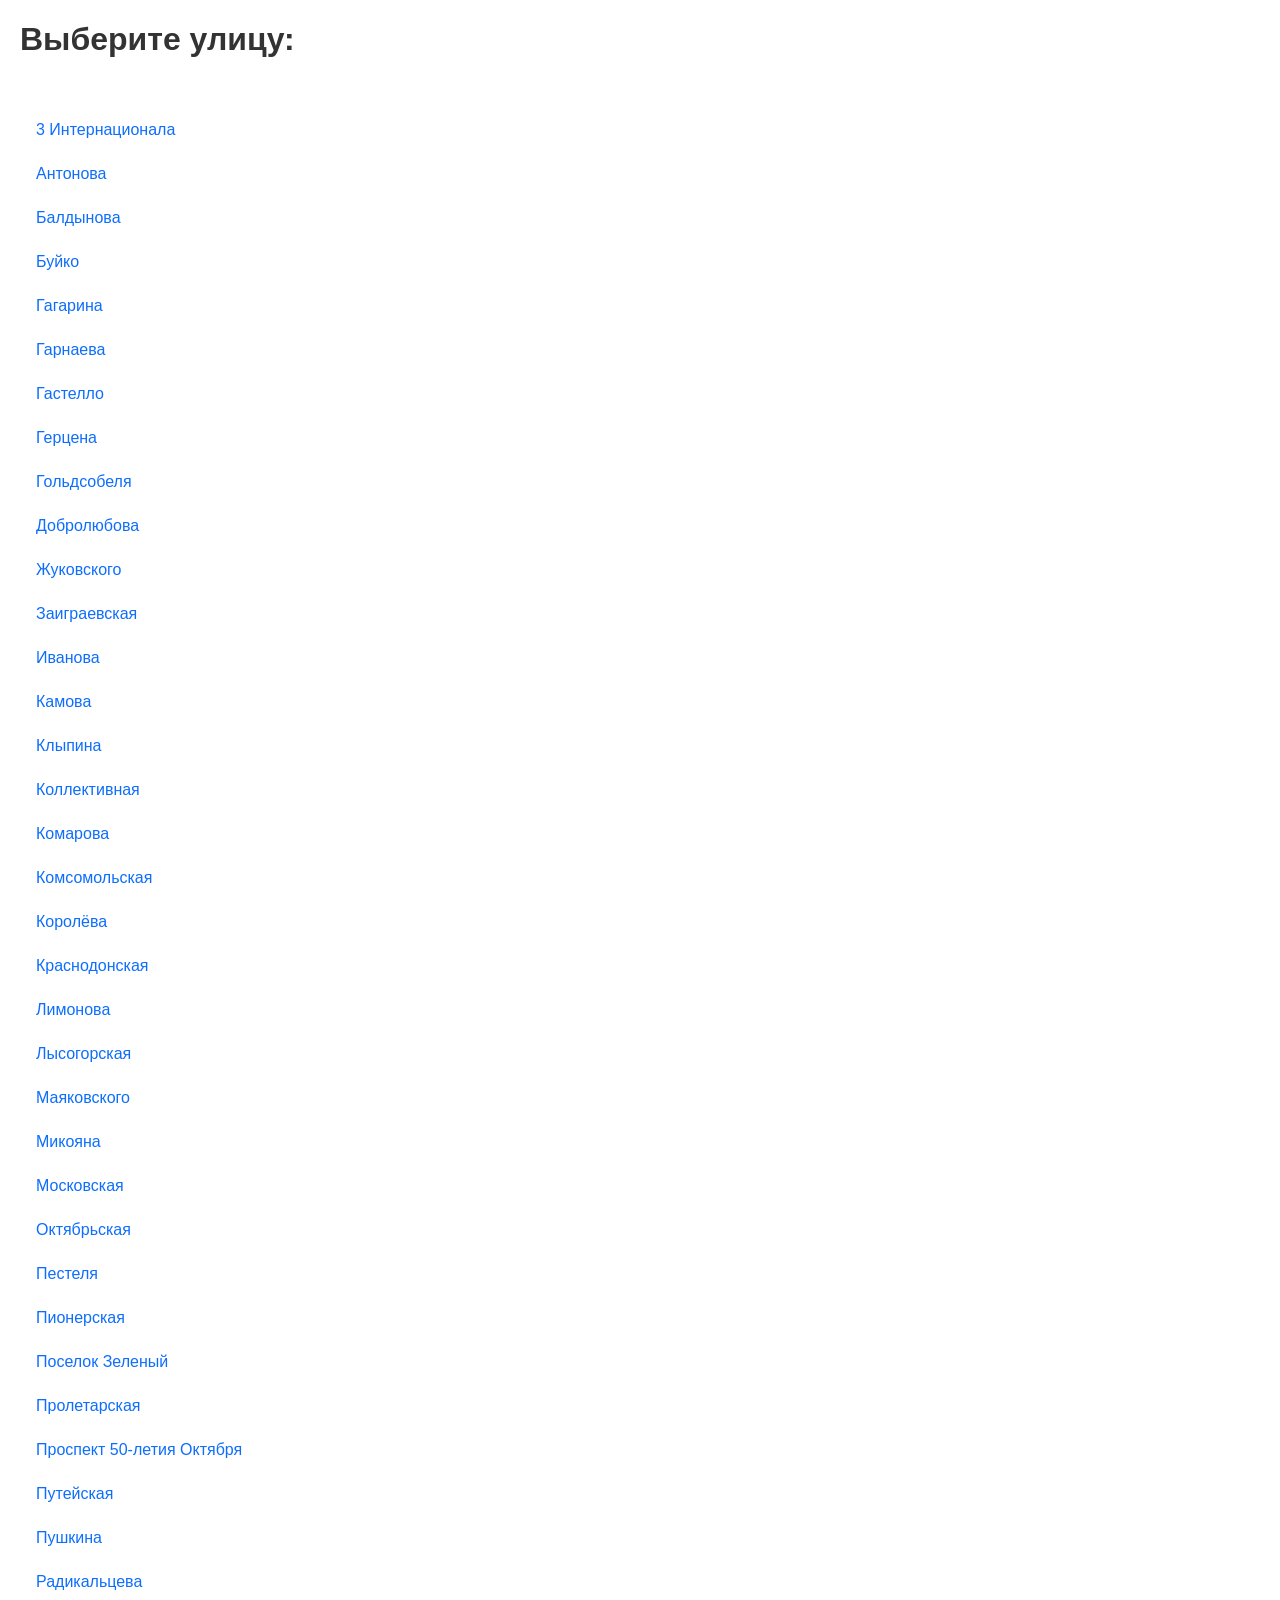
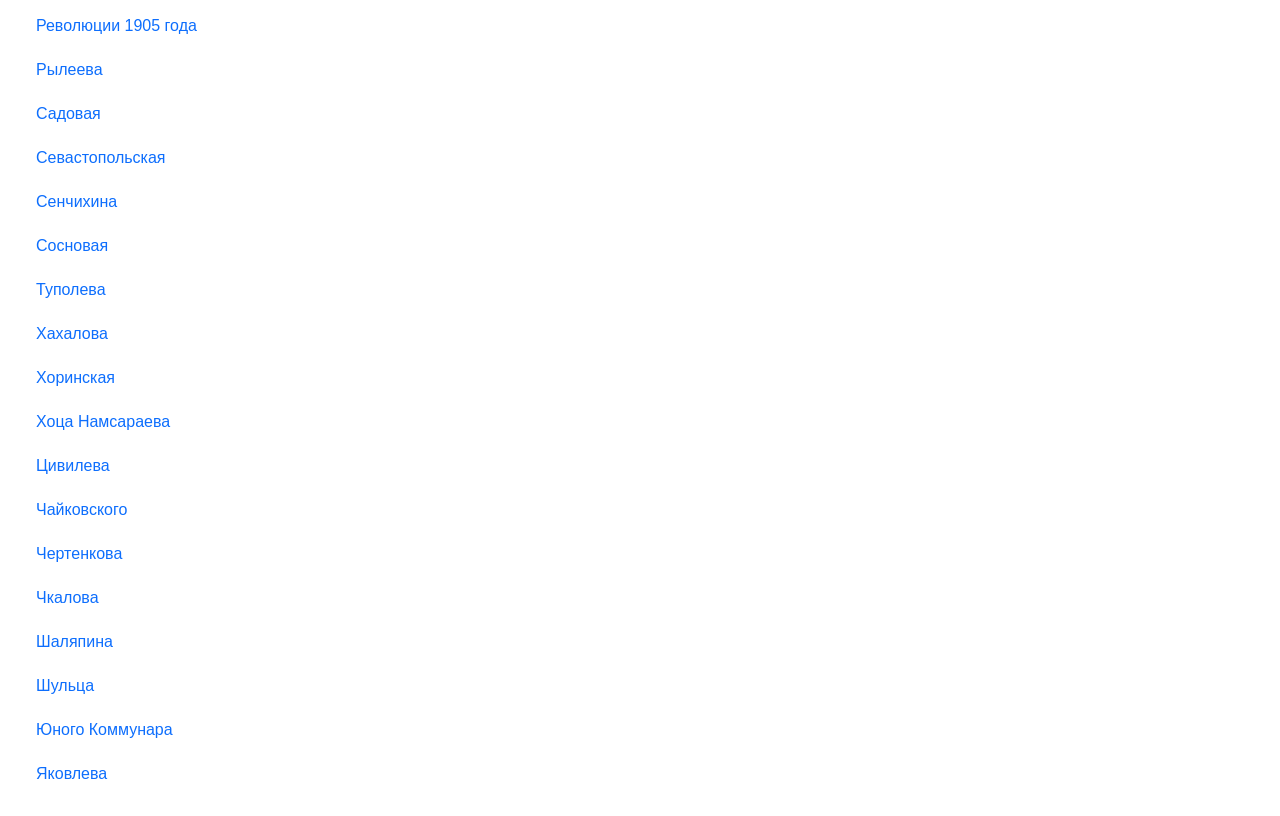
==== index.html @ d24a678d "Update index.html" ====
<!DOCTYPE html>
<html lang="ru">

<head>
    <meta charset="UTF-8">
    <meta name="viewport" content="width=device-width, initial-scale=1.0">
    <title>Улицы</title>
    <link rel="stylesheet" href="style.css">
</head>

<body>
    <div class="container">
        <h1>Выберите улицу:</h1>

        <div id="territory"></div>

        <div class="modal" id="exampleModal">
            <div class="modal-dialog">
                <div class="modal-content">
                    <div class="modal-header">
                        <h1 class="modal-title" id="exampleModalLabel">Выберите квартиру:</h1>
                        <button type="button" class="btn-close" onclick="closeModal()"
                            aria-label="Close">&times;</button>
                    </div>
                    <div class="modal-body">
                        <form>
                            <div class="form-group">
                                <input type="text" class="form-control" id="recipient-name">
                            </div>
                            <div class="form-group">
                                <input type="checkbox" id="even" />
                                <label for="even">Четные дома</label>
                                <input type="checkbox" id="odd" />
                                <label for="odd">Нечетные дома</label>
                            </div>
                            <div class="form-group">
                                <label for="step-selector">Шаг квартир:</label>
                                <select id="step-selector" class="form-control">
                                    <option value="1">1 (каждая квартира)</option>
                                    <option value="5">5</option>
                                    <option value="10">10</option>
                                    <option value="20" selected>20 (по умолчанию)</option>
                                    <option value="25">25</option>
                                    <option value="30">30</option>
                                    <option value="40">40</option>
                                    <option value="50">50</option>
                                </select>
                            </div>
                            <div class="form-group">
                                <hr>
                                <div id="apartment-buttons"></div>
                            </div>
                        </form>
                    </div>
                </div>
            </div>
        </div>
    </div>
    

    <script>
// Territory Management Application with Embedded Data
class TerritoryApp {
    constructor() {
        this.data = {
"Юного Коммунара": [
[
"1",
584
],
[
"2",
78
],
[
"3",
117
],
[
"4",
78
],
[
"6",
80
],
[
"8",
78
],
[
"10",
78
]
],
            "Лысогорская": [
                [
                    "87а",
                    51
                ],
            ],
            "Заиграевская": [
                [
                    "1",
                    36
                ],
                [
                    "2",
                    8
                ],
                [
                    "3",
                    25
                ],
                [
                    "4",
                    8
                ],
                [
                    "5",
                    55
                ],
                [
                    "6",
                    8
                ],
                [
                    "8",
                    8
                ],
                [
                    "9",
                    4
                ],
                [
                    "10",
                    4
                ],
                [
                    "11",
                    4
                ],
                [
                    "12",
                    8
                ],
                [
                    "13",
                    8
                ],
                [
                    "15",
                    4
                ],
                [
                    "17",
                    4
                ],
                [
                    "19",
                    4
                ],
                [
                    "21",
                    8
                ],
                [
                    "22",
                    8
                ],
                [
                    "22/2",
                    8
                ],
                [
                    "23",
                    8
                ],
                [
                    "24",
                    8
                ],
                [
                    "25",
                    8
                ],
                [
                    "26",
                    8
                ],
                [
                    "27",
                    8
                ],
                [
                    "28",
                    8
                ],
                [
                    "29",
                    8
                ],
                [
                    "30",
                    8
                ],
                [
                    "31",
                    8
                ],
                [
                    "32",
                    8
                ],
                [
                    "33",
                    8
                ],
                [
                    "35",
                    48
                ]
            ],
            "Пролетарская": [
                [
                    "1",
                    8
                ],
                [
                    "2",
                    12
                ],
                [
                    "3",
                    8
                ],
                [
                    "4",
                    4
                ],
                [
                    "5",
                    8
                ]
            ],
            "Королёва": [
                [
                    "2",
                    88
                ],
                [
                    "4",
                    60
                ],
                [
                    "6",
                    88
                ],
                [
                    "8",
                    60
                ],
                [
                    "10",
                    65
                ],
                [
                    "12",
                    60
                ],
                [
                    "14",
                    60
                ],
                [
                    "16",
                    80
                ],
                [
                    "18",
                    60
                ],
                [
                    "20",
                    80
                ],
                [
                    "22",
                    70
                ]
            ],
            "Гагарина": [
                [
                    "3",
                    8
                ],
                [
                    "4",
                    8
                ],
                [
                    "5",
                    8
                ],
                [
                    "6",
                    8
                ],
                [
                    "7",
                    8
                ],
                [
                    "8",
                    8
                ],
                [
                    "9",
                    8
                ],
                [
                    "13",
                    100
                ],
                [
                    "14",
                    32
                ],
                [
                    "15",
                    96
                ],
                [
                    "16",
                    22
                ],
                [
                    "16а",
                    12
                ],
                [
                    "16Б",
                    12
                ],
                [
                    "17",
                    32
                ],
                [
                    "18",
                    80
                ],
                [
                    "20",
                    106
                ],
                [
                    "22",
                    52
                ],
                [
                    "26",
                    8
                ],
                [
                    "27к2",
                    173
                ],
                [
                    "27к3",
                    153
                ],
                [
                    "30",
                    31
                ],
                [
                    "31",
                    49
                ],
                [
                    "32",
                    48
                ],
                [
                    "32п",
                    80
                ],
                [
                    "33",
                    54,
                    5
                ],
                [
                    "34",
                    48
                ],
                [
                    "35",
                    30
                ],
                [
                    "36",
                    46
                ],
                [
                    "37",
                    30,
                    5
                ],
                [
                    "38",
                    32
                ],
                [
                    "39",
                    76
                ],
                [
                    "40",
                    32
                ],
                [
                    "41",
                    80
                ],
                [
                    "42",
                    25
                ],
                [
                    "44",
                    16
                ],
                [
                    "46",
                    12
                ],
                [
                    "47",
                    56,
                    3
                ],
                [
                    "48",
                    8
                ],
                [
                    "48а",
                    60
                ],
                [
                    "49",
                    58
                ],
                [
                    "50",
                    8
                ],
                [
                    "51",
                    36
                ],
                [
                    "52",
                    8
                ],
                [
                    "53",
                    60
                ],
                [
                    "54",
                    8
                ],
                [
                    "55",
                    32
                ],
                [
                    "56",
                    12
                ],
                [
                    "57",
                    56
                ],
                [
                    "59",
                    60
                ],
                [
                    "60",
                    32
                ],
                [
                    "61",
                    14
                ],
                [
                    "62",
                    30
                ],
                [
                    "63",
                    16
                ],
                [
                    "64",
                    142
                ],
                [
                    "64а",
                    74
                ],
                [
                    "65",
                    16
                ],
                [
                    "67",
                    26
                ],
                [
                    "67а",
                    12
                ],
                [
                    "69",
                    36
                ],
                [
                    "71",
                    12
                ],
                [
                    "73а",
                    151
                ],
                [
                    "73б",
                    156
                ],
                [
                    "75",
                    40
                ],
                [
                    "75а",
                    60
                ],
                [
                    "77а",
                    160
                ],
                [
                    "77",
                    60
                ],
                [
                    "79",
                    99
                ],
                [
                    "81",
                    159
                ],
                [
                    "83",
                    100
                ],
                [
                    "85",
                    100
                ],
                [
                    "86",
                    8
                ],
                [
                    "87",
                    80
                ],
                [
                    "88",
                    8
                ],
                [
                    "90",
                    8
                ],
                [
                    "92",
                    8
                ]
            ],
            "Добролюбова": [
                [
                    "1",
                    30
                ],
                [
                    "2",
                    60
                ],
                [
                    "3",
                    80
                ],
                [
                    "4",
                    80
                ],
                [
                    "5",
                    64
                ],
                [
                    "6",
                    85
                ],
                [
                    "6а",
                    70
                ],
                [
                    "7",
                    39
                ],
                [
                    "9",
                    39
                ],
                [
                    "10",
                    34
                ],
                [
                    "35",
                    49
                ],
                [
                    "35а",
                    49
                ],
                [
                    "35б",
                    60
                ],
                [
                    "37",
                    75
                ],
                [
                    "37а",
                    53
                ],
                [
                    "37б",
                    66
                ],
                [
                    "37в",
                    20
                ]
            ],
            "Хоца Намсараева": [
                [
                    "2а",
                    103
                ],
                [
                    "2в",
                    42
                ],
                [
                    "2Б",
                    15
                ],
                [
                    "2",
                    80
                ],
                [
                    "4",
                    80
                ],
                [
                    "6",
                    80
                ],
                [
                    "8",
                    80
                ],
                [
                    "30",
                    80
                ]
            ],
            "Чайковского": [
                [
                    "3а",
                    60
                ],
                [
                    "4",
                    60
                ],
                [
                    "6",
                    52
                ],
                [
                    "9",
                    120
                ],
                [
                    "10",
                    48
                ],
                [
                    "11",
                    16
                ],
                [
                    "12",
                    52
                ],
                [
                    "13",
                    60
                ],
                [
                    "14",
                    48
                ],
                [
                    "16",
                    48
                ],
                [
                    "18",
                    60
                ],
                [
                    "20",
                    48
                ],
                [
                    "22",
                    8
                ],
                [
                    "24",
                    8
                ],
                [
                    "26",
                    8
                ],
                [
                    "28",
                    8
                ]
            ],
            "Октябрьская": [
                [
                    "1",
                    70
                ],
                [
                    "1а",
                    80
                ],
                [
                    "1Б",
                    50
                ],
                [
                    "2а",
                    62,
                    5
                ],
                [
                    "4",
                    32
                ],
                [
                    "5",
                    119
                ],
                [
                    "6",
                    48
                ],
                [
                    "7",
                    60
                ],
                [
                    "7а",
                    60
                ],
                [
                    "8",
                    48
                ],
                [
                    "9",
                    44
                ],
                [
                    "10",
                    80
                ],
                [
                    "10а",
                    60
                ],
                [
                    "10в",
                    43
                ],
                [
                    "11",
                    48
                ],
                [
                    "12",
                    48
                ],
                [
                    "13",
                    35
                ],
                [
                    "14",
                    40
                ],
                [
                    "15",
                    79
                ],
                [
                    "16",
                    116
                ],
                [
                    "17",
                    7
                ],
                [
                    "17а",
                    32
                ],
                [
                    "18",
                    60
                ],
                [
                    "18а",
                    60
                ],
                [
                    "19",
                    134
                ],
                [
                    "20",
                    60
                ],
                [
                    "20а",
                    60
                ],
                [
                    "21",
                    104
                ],
                [
                    "22",
                    40
                ],
                [
                    "23",
                    40
                ],
                [
                    "24",
                    40
                ],
                [
                    "25",
                    80
                ],
                [
                    "26",
                    40
                ],
                [
                    "27",
                    80
                ],
                [
                    "28",
                    40
                ],
                [
                    "30",
                    58
                ],
                [
                    "32",
                    54
                ],
                [
                    "33а",
                    8
                ],
                [
                    "33",
                    53
                ],
                [
                    "34",
                    40
                ],
                [
                    "36",
                    60
                ],
                [
                    "37",
                    75
                ],
                [
                    "38",
                    64
                ],
                [
                    "39",
                    78
                ],
                [
                    "40",
                    32
                ],
                [
                    "41",
                    80
                ],
                [
                    "43",
                    80
                ],
                [
                    "44",
                    80
                ],
                [
                    "45",
                    160
                ],
                [
                    "46",
                    80
                ]
            ],
            "Радикальцева": [
                [
                    "2",
                    80
                ],
                [
                    "4",
                    80
                ]
            ],
            "Чкалова": [
                [
                    "1",
                    28
                ],
                [
                    "3",
                    28
                ],
                [
                    "5",
                    60
                ],
                [
                    "6",
                    120
                ],
                [
                    "9",
                    60
                ],
                [
                    "11",
                    60
                ],
                [
                    "12",
                    68
                ],
                [
                    "13",
                    87
                ],
                [
                    "14",
                    80
                ],
                [
                    "15",
                    87
                ],
                [
                    "17",
                    80
                ],
                [
                    "18",
                    80
                ],
                [
                    "19",
                    80
                ],
                [
                    "21",
                    110
                ],
                [
                    "23а",
                    57
                ]
            ],
            "Хахалова": [
                [
                    "2",
                    90
                ],
                [
                    "3",
                    60
                ],
                [
                    "5",
                    60
                ],
                [
                    "6",
                    60
                ],
                [
                    "8",
                    34
                ],
                [
                    "9",
                    8
                ],
                [
                    "10а",
                    12
                ],
                [
                    "11",
                    8
                ],
                [
                    "12",
                    24
                ],
                [
                    "13",
                    8
                ],
                [
                    "14",
                    24
                ],
                [
                    "16Б",
                    8
                ],
                [
                    "21",
                    8
                ],
                [
                    "25",
                    8
                ]
            ],
            "Комсомольская": [
                [
                    "1",
                    80
                ],
                [
                    "1в",
                    84
                ],
                [
                    "2",
                    68
                ],
                [
                    "2а",
                    80
                ],
                [
                    "3а",
                    75
                ],
                [
                    "4",
                    98
                ],
                [
                    "6а",
                    60
                ],
                [
                    "6в",
                    63
                ],
                [
                    "8а",
                    60
                ],
                [
                    "10",
                    49
                ],
                [
                    "12",
                    32
                ],
                [
                    "15",
                    12
                ],
                [
                    "16",
                    124
                ],
                [
                    "17",
                    12
                ],
                [
                    "18",
                    32,
                    3
                ],
                [
                    "19",
                    12
                ],
                [
                    "21",
                    32
                ],
                [
                    "23",
                    32
                ],
                [
                    "24",
                    12
                ],
                [
                    "25",
                    32
                ],
                [
                    "26",
                    12
                ],
                [
                    "27",
                    32
                ],
                [
                    "28а",
                    48
                ],
                [
                    "28",
                    12
                ],
                [
                    "30",
                    12
                ],
                [
                    "32",
                    12
                ],
                [
                    "33",
                    183
                ],
                [
                    "34",
                    12
                ],
                [
                    "35",
                    80
                ],
                [
                    "36",
                    12
                ],
                [
                    "37",
                    33
                ],
                [
                    "38",
                    12
                ],
                [
                    "39",
                    93
                ],
                [
                    "40",
                    20
                ],
                [
                    "42",
                    80
                ],
                [
                    "44",
                    80
                ]
            ],
            "Камова": [
                [
                    "1",
                    78
                ],
                [
                    "3",
                    80
                ],
                [
                    "5",
                    80
                ],
                [
                    "9",
                    110
                ],
                [
                    "11",
                    80
                ],
                [
                    "15",
                    130
                ],
                [
                    "17",
                    80
                ],
                [
                    "19",
                    56
                ]
            ],
            "Туполева": [
                [
                    "1",
                    110
                ],
                [
                    "2",
                    80
                ],
                [
                    "3",
                    110
                ],
                [
                    "4",
                    80
                ],
                [
                    "5",
                    56
                ],
                [
                    "6",
                    60
                ],
                [
                    "7",
                    56
                ],
                [
                    "8",
                    84
                ],
                [
                    "9",
                    56
                ],
                [
                    "10",
                    90
                ],
                [
                    "12",
                    80
                ],
                [
                    "13",
                    65
                ],
                [
                    "14",
                    60
                ],
                [
                    "15",
                    150
                ],
                [
                    "16",
                    170
                ],
                [
                    "16а",
                    80
                ],
                [
                    "17",
                    130,
                    17
                ],
                [
                    "18",
                    60
                ],
                [
                    "18а",
                    60
                ],
                [
                    "19",
                    130
                ],
                [
                    "19а",
                    64
                ],
                [
                    "20",
                    79
                ],
                [
                    "20а",
                    51
                ],
                [
                    "23",
                    53
                ],
                [
                    "23а",
                    111
                ]
            ],
            "Антонова": [
                [
                    "2",
                    85
                ],
                [
                    "4",
                    110
                ],
                [
                    "5",
                    50
                ],
                [
                    "6",
                    80
                ],
                [
                    "12",
                    98
                ],
                [
                    "14",
                    60
                ],
                [
                    "16",
                    60
                ],
                [
                    "18",
                    60
                ],
                [
                    "19",
                    36
                ],
                [
                    "20",
                    36
                ],
                [
                    "22",
                    36
                ],
                [
                    "23",
                    30
                ],
                [
                    "24",
                    100
                ],
                [
                    "26",
                    160
                ]
            ],
            "Яковлева": [
                [
                    "1",
                    90
                ],
                [
                    "3",
                    36
                ],
                [
                    "5",
                    36
                ],
                [
                    "7",
                    110
                ],
                [
                    "10",
                    140
                ],
                [
                    "13",
                    150
                ],
                [
                    "17",
                    110
                ]
            ],
            "Микояна": [
                [
                    "1",
                    80
                ],
                [
                    "3",
                    80
                ],
                [
                    "5",
                    60
                ],
                [
                    "7",
                    119
                ]
            ],
            "Комарова": [
                [
                    "1",
                    8
                ],
                [
                    "2",
                    12
                ],
                [
                    "3",
                    8
                ],
                [
                    "3а",
                    8
                ],
                [
                    "3Б",
                    8
                ],
                [
                    "4",
                    8
                ],
                [
                    "5",
                    8
                ],
                [
                    "6",
                    16
                ],
                [
                    "7",
                    8
                ],
                [
                    "8",
                    80
                ],
                [
                    "8а",
                    20
                ],
                [
                    "9",
                    60
                ],
                [
                    "11",
                    60
                ],
                [
                    "13",
                    60
                ],
                [
                    "15",
                    60
                ],
                [
                    "16",
                    120
                ],
                [
                    "17",
                    78
                ],
                [
                    "19",
                    78
                ],
                [
                    "21",
                    58
                ],
                [
                    "25",
                    62
                ],
                [
                    "25Б",
                    42
                ]
            ],
            "Проспект 50-летия Октября": [
                [
                    "1",
                    109
                ],
                [
                    "2/1",
                    208
                ],
                [
                    "3",
                    40
                ],
                [
                    "4",
                    100
                ],
                [
                    "5",
                    56
                ],
                [
                    "6",
                    80
                ],
                [
                    "8",
                    32
                ],
                [
                    "10",
                    32
                ],
                [
                    "11",
                    48
                ],
                [
                    "14",
                    32
                ],
                [
                    "15",
                    80
                ],
                [
                    "16",
                    32
                ],
                [
                    "17",
                    80
                ],
                [
                    "19",
                    80
                ],
                [
                    "20",
                    84
                ],
                [
                    "21",
                    57
                ],
                [
                    "21Б",
                    21
                ],
                [
                    "22",
                    60
                ],
                [
                    "23",
                    80
                ],
                [
                    "24",
                    40
                ],
                [
                    "25",
                    120
                ],
                [
                    "25а",
                    60
                ],
                [
                    "26",
                    36
                ],
                [
                    "27",
                    68
                ],
                [
                    "30",
                    60
                ],
                [
                    "32",
                    60
                ],
                [
                    "34",
                    60
                ],
                [
                    "36",
                    80
                ],
                [
                    "38",
                    33,
                    5
                ],
                [
                    "40",
                    38
                ],
                [
                    "42",
                    60
                ],
                [
                    "44",
                    60
                ],
                [
                    "46",
                    62,
                    2
                ],
                [
                    "48",
                    60,
                    3
                ],
                [
                    "50а",
                    55
                ],
                [
                    "52",
                    60
                ]
            ],
            "Революции 1905 года": [
                [
                    "3",
                    32
                ],
                [
                    "9",
                    16
                ],
                [
                    "12",
                    80
                ],
                [
                    "14",
                    120
                ],
                [
                    "16",
                    73
                ],
                [
                    "32",
                    113
                ],
                [
                    "32а",
                    118
                ],
                [
                    "38",
                    86
                ],
                [
                    "42",
                    117,
                    2
                ],
                [
                    "68",
                    249
                ],
                [
                    "82",
                    9,
                    3
                ],
                [
                    "84",
                    6
                ],
                [
                    "96",
                    100
                ],
                [
                    "98",
                    111
                ],
                [
                    "102",
                    152
                ],
                [
                    "104а",
                    111
                ],
                [
                    "104",
                    80
                ],
                [
                    "104Б",
                    56
                ]
            ],
            "Гарнаева": [
                [
                    "2",
                    16
                ],
                [
                    "4",
                    16
                ],
                [
                    "6",
                    16
                ],
                [
                    "8",
                    8
                ],
                [
                    "10",
                    8
                ],
                [
                    "12",
                    8
                ],
                [
                    "13",
                    8
                ],
                [
                    "14",
                    8
                ],
                [
                    "15",
                    8
                ],
                [
                    "16",
                    8
                ],
                [
                    "17",
                    8
                ],
                [
                    "18",
                    8
                ],
                [
                    "19",
                    12
                ],
                [
                    "20",
                    36
                ],
                [
                    "21",
                    16
                ],
                [
                    "22",
                    8
                ],
                [
                    "23",
                    12
                ],
                [
                    "24",
                    8
                ],
                [
                    "25",
                    12
                ],
                [
                    "26",
                    12
                ],
                [
                    "27",
                    12
                ],
                [
                    "28",
                    12
                ],
                [
                    "29",
                    8
                ],
                [
                    "30",
                    16
                ],
                [
                    "31",
                    8
                ],
                [
                    "32",
                    12
                ],
                [
                    "33",
                    12
                ],
                [
                    "35",
                    8
                ]
            ],
            "Краснодонская": [
                [
                    "1",
                    12
                ],
                [
                    "2",
                    8
                ],
                [
                    "3",
                    12
                ],
                [
                    "4",
                    8
                ],
                [
                    "5",
                    12
                ],
                [
                    "6",
                    8
                ],
                [
                    "7",
                    12
                ],
                [
                    "8",
                    8
                ],
                [
                    "19",
                    60
                ],
                [
                    "21",
                    60
                ],
                [
                    "23",
                    60
                ]
            ],
            "Севастопольская": [
                [
                    "4",
                    15
                ],
                [
                    "4а",
                    44
                ],
                [
                    "5",
                    12
                ],
                [
                    "6",
                    8
                ],
                [
                    "6а",
                    44
                ],
                [
                    "7",
                    4
                ],
                [
                    "8",
                    8
                ],
                [
                    "8а",
                    40
                ],
                [
                    "9",
                    4
                ],
                [
                    "10",
                    8
                ],
                [
                    "10а",
                    42
                ],
                [
                    "11",
                    4
                ],
                [
                    "12",
                    8
                ],
                [
                    "12а",
                    39
                ],
                [
                    "14",
                    4
                ],
                [
                    "14а",
                    44
                ],
                [
                    "16",
                    12
                ],
                [
                    "16а",
                    12
                ]
            ],
            "Герцена": [
                [
                    "1",
                    8
                ],
                [
                    "3",
                    8
                ],
                [
                    "5",
                    8
                ],
                [
                    "7",
                    80
                ],
                [
                    "9",
                    80
                ],
                [
                    "11",
                    80
                ],
                [
                    "13",
                    80
                ]
            ],
            "Гастелло": [
                [
                    "3",
                    38
                ],
                [
                    "4",
                    66
                ],
                [
                    "5",
                    34
                ],
                [
                    "6",
                    36
                ],
                [
                    "7",
                    37
                ],
                [
                    "8",
                    32
                ],
                [
                    "10",
                    52
                ],
                [
                    "12",
                    60
                ],
                [
                    "15",
                    28
                ]
            ],
            "Хоринская": [
                [
                    "1/1",
                    8
                ],
                [
                    "2",
                    8
                ],
                [
                    "3",
                    8
                ],
                [
                    "4",
                    8
                ],
                [
                    "5",
                    8
                ],
                [
                    "6",
                    8
                ],
                [
                    "8",
                    8
                ]
            ],
            "Поселок Зеленый": [
                [
                    "1",
                    109
                ],
                [
                    "1а",
                    85
                ],
                [
                    "2",
                    40,
                    2
                ],
                [
                    "3",
                    40
                ],
                [
                    "5",
                    72
                ],
                [
                    "7",
                    40
                ],
                [
                    "9",
                    80
                ]
            ],
            "Цивилева": [
                [
                    "4",
                    12
                ],
                [
                    "5",
                    16
                ],
                [
                    "7",
                    16
                ],
                [
                    "12",
                    58
                ],
                [
                    "27",
                    115
                ],
                [
                    "27а",
                    44
                ],
                [
                    "28",
                    8
                ],
                [
                    "29",
                    60
                ],
                [
                    "30",
                    12
                ],
                [
                    "31",
                    58
                ],
                [
                    "32",
                    153
                ],
                [
                    "32а",
                    122
                ],
                [
                    "33",
                    60
                ],
                [
                    "34",
                    99
                ],
                [
                    "35",
                    80
                ],
                [
                    "38",
                    8
                ],
                [
                    "38п",
                    8
                ],
                [
                    "40",
                    8
                ],
                [
                    "40п",
                    8
                ],
                [
                    "42",
                    169
                ],
                [
                    "44",
                    12
                ],
                [
                    "44п",
                    12
                ],
                [
                    "46",
                    12
                ],
                [
                    "46п",
                    12
                ],
                [
                    "48",
                    12
                ],
                [
                    "48п",
                    69
                ],
                [
                    "50",
                    55,
                    2
                ]
            ],
            "Пушкина": [
                [
                    "3",
                    8
                ],
                [
                    "3а",
                    16
                ],
                [
                    "4",
                    75
                ],
                [
                    "5",
                    30
                ],
                [
                    "10",
                    56,
                    2
                ],
                [
                    "12",
                    80
                ],
                [
                    "12п",
                    80
                ],
                [
                    "14",
                    80
                ],
                [
                    "16",
                    80
                ],
                [
                    "18",
                    139
                ],
                [
                    "18",
                    240,
                    201
                ],
                [
                    "18",
                    440,
                    301
                ],
                [
                    "19",
                    80
                ],
                [
                    "23",
                    120
                ],
                [
                    "24",
                    60
                ],
                [
                    "24а",
                    112
                ],
                [
                    "33",
                    80
                ],
                [
                    "33п",
                    80
                ],
                [
                    "35",
                    100
                ],
                [
                    "35",
                    150,
                    144
                ],
                [
                    "35а",
                    68
                ]
            ],
            "Жуковского": [
                [
                    "2",
                    80
                ],
                [
                    "5",
                    80
                ],
                [
                    "6",
                    8
                ],
                [
                    "7",
                    80
                ],
                [
                    "8",
                    18
                ],
                [
                    "10",
                    12
                ],
                [
                    "12",
                    16
                ],
                [
                    "14",
                    8
                ],
                [
                    "16",
                    8
                ],
                [
                    "18",
                    8
                ],
                [
                    "20",
                    8
                ],
                [
                    "21",
                    40
                ],
                [
                    "22",
                    8
                ],
                [
                    "23",
                    80
                ],
                [
                    "24",
                    8
                ],
                [
                    "25",
                    78
                ],
                [
                    "26",
                    16
                ],
                [
                    "30",
                    8
                ],
                [
                    "32",
                    8
                ],
                [
                    "34",
                    8
                ],
                [
                    "36",
                    8
                ],
                [
                    "38",
                    8
                ]
            ],
            "Лимонова": [
                [
                    "1",
                    30
                ],
                [
                    "2",
                    80
                ],
                [
                    "3а",
                    8
                ],
                [
                    "4",
                    80
                ],
                [
                    "6",
                    80
                ],
                [
                    "8",
                    70
                ],
                [
                    "8а",
                    35
                ],
                [
                    "10",
                    105
                ],
                [
                    "12",
                    105
                ],
                [
                    "14",
                    105
                ]
            ],
            "Буйко": [
                [
                    "1",
                    12
                ],
                [
                    "2",
                    8
                ],
                [
                    "3",
                    12
                ],
                [
                    "4",
                    8
                ],
                [
                    "5",
                    12
                ],
                [
                    "5а",
                    8
                ],
                [
                    "6",
                    8
                ],
                [
                    "7",
                    14
                ],
                [
                    "8",
                    8
                ],
                [
                    "9",
                    18
                ],
                [
                    "10",
                    8
                ],
                [
                    "11",
                    18
                ],
                [
                    "12",
                    8
                ],
                [
                    "13",
                    8
                ],
                [
                    "14",
                    15
                ],
                [
                    "15",
                    18
                ],
                [
                    "16",
                    15
                ],
                [
                    "17",
                    61
                ],
                [
                    "18",
                    12
                ],
                [
                    "19",
                    60
                ],
                [
                    "20а",
                    134
                ],
                [
                    "21а",
                    58
                ],
                [
                    "22",
                    24
                ],
                [
                    "23а",
                    60
                ],
                [
                    "24",
                    12
                ],
                [
                    "25а",
                    60
                ],
                [
                    "26",
                    12
                ],
                [
                    "27",
                    60
                ],
                [
                    "28",
                    12
                ],
                [
                    "28а",
                    26
                ],
                [
                    "30",
                    12
                ],
                [
                    "31",
                    30,
                    2
                ],
                [
                    "32",
                    45
                ],
                [
                    "33",
                    12
                ],
                [
                    "34",
                    69
                ],
                [
                    "35",
                    31
                ],
                [
                    "36",
                    32
                ],
                [
                    "37",
                    8
                ],
                [
                    "38",
                    16
                ],
                [
                    "39",
                    27
                ]
            ],
            "Иванова": [
                [
                    "1",
                    8
                ],
                [
                    "2",
                    8
                ],
                [
                    "3",
                    8
                ],
                [
                    "4",
                    8
                ],
                [
                    "5",
                    8
                ],
                [
                    "6",
                    8
                ],
                [
                    "7",
                    8
                ],
                [
                    "8",
                    8
                ],
                [
                    "9",
                    8
                ],
                [
                    "9а",
                    12
                ],
                [
                    "10",
                    8
                ],
                [
                    "11",
                    8
                ],
                [
                    "12",
                    8
                ],
                [
                    "13",
                    8
                ],
                [
                    "14",
                    8
                ],
                [
                    "15",
                    8
                ],
                [
                    "16",
                    8
                ],
                [
                    "17",
                    8
                ],
                [
                    "18",
                    8
                ],
                [
                    "19",
                    160
                ],
                [
                    "20",
                    8
                ]
            ],
            "Маяковского": [
                [
                    "1",
                    80
                ],
                [
                    "1Б",
                    177
                ],
                [
                    "3",
                    11
                ],
                [
                    "3",
                    191,
                    48
                ],
                [
                    "5",
                    164
                ]
            ],
            "Балдынова": [
                [
                    "1",
                    16
                ],
                [
                    "2",
                    8
                ],
                [
                    "3",
                    59
                ],
                [
                    "4",
                    8
                ],
                [
                    "6",
                    8
                ],
                [
                    "7",
                    20
                ],
                [
                    "8",
                    4
                ],
                [
                    "9",
                    8
                ],
                [
                    "10",
                    8
                ],
                [
                    "11",
                    8
                ],
                [
                    "12",
                    8
                ],
                [
                    "13",
                    8
                ],
                [
                    "14",
                    4
                ],
                [
                    "15",
                    8
                ],
                [
                    "17",
                    8
                ],
                [
                    "19",
                    8
                ],
                [
                    "21",
                    8
                ],
                [
                    "23",
                    8
                ]
            ],
            "Клыпина": [
                [
                    "7",
                    16
                ],
                [
                    "9",
                    16
                ],
                [
                    "10",
                    80
                ],
                [
                    "11",
                    16
                ],
                [
                    "13",
                    16
                ],
                [
                    "14",
                    80
                ],
                [
                    "15",
                    29
                ],
                [
                    "16а",
                    80,
                    42
                ],
                [
                    "16Б",
                    65
                ],
                [
                    "17",
                    12
                ],
                [
                    "18",
                    107
                ],
                [
                    "19",
                    27
                ],
                [
                    "21",
                    12
                ],
                [
                    "22",
                    70
                ],
                [
                    "23",
                    38
                ],
                [
                    "24",
                    24
                ],
                [
                    "24п",
                    24
                ]
            ],
            "Путейская": [
                [
                    "1",
                    60
                ],
                [
                    "2",
                    59
                ],
                [
                    "3",
                    63
                ],
                [
                    "4",
                    88
                ],
                [
                    "5",
                    70
                ],
                [
                    "6",
                    65
                ],
                [
                    "14",
                    12
                ],
                [
                    "16",
                    11
                ]
            ],
            "Шульца": [
                [
                    "2",
                    96
                ],
                [
                    "4",
                    100
                ],
                [
                    "6",
                    100
                ]
            ],
            "Чертенкова": [
                [
                    "1",
                    80
                ],
                [
                    "2",
                    80
                ],
                [
                    "6",
                    112
                ],
                [
                    "8",
                    80
                ],
                [
                    "8а",
                    90
                ],
                [
                    "49",
                    111
                ],
                [
                    "51",
                    175
                ],
                [
                    "53",
                    80
                ],
                [
                    "53а",
                    67
                ],
                [
                    "90",
                    8
                ],
                [
                    "92",
                    8
                ],
                [
                    "94",
                    8
                ],
                [
                    "96",
                    8
                ],
                [
                    "98",
                    8
                ],
                [
                    "100",
                    8
                ],
                [
                    "102",
                    8
                ],
                [
                    "102а",
                    5
                ],
                [
                    "102в",
                    8
                ],
                [
                    "119",
                    8
                ],
                [
                    "121",
                    8
                ],
                [
                    "123",
                    8
                ],
                [
                    "125",
                    8
                ],
                [
                    "127",
                    8
                ],
                [
                    "127п",
                    8
                ],
                [
                    "127а",
                    8
                ],
                [
                    "129",
                    8
                ],
                [
                    "129п",
                    8
                ],
                [
                    "131",
                    8
                ],
                [
                    "131п",
                    8
                ],
                [
                    "133",
                    8
                ],
                [
                    "133п",
                    8
                ],
                [
                    "135",
                    8
                ],
                [
                    "135п",
                    8
                ],
                [
                    "137",
                    8
                ],
                [
                    "137а",
                    8
                ],
                [
                    "139",
                    8
                ],
                [
                    "141",
                    8
                ],
                [
                    "143",
                    8
                ],
                [
                    "143а",
                    8
                ],
                [
                    "145",
                    8
                ],
                [
                    "147",
                    8
                ],
                [
                    "149",
                    8
                ],
                [
                    "149а",
                    8
                ]
            ],
            "Рылеева": [
                [
                    "1",
                    60
                ],
                [
                    "3",
                    60
                ],
                [
                    "5",
                    80
                ],
                [
                    "7",
                    80
                ],
                [
                    "37",
                    80
                ]
            ],
            "Гольдсобеля": [
                [
                    "4",
                    80
                ]
            ],
            "Сенчихина": [
                [
                    "1",
                    120
                ],
                [
                    "2",
                    120
                ],
                [
                    "18",
                    80
                ],
                [
                    "20",
                    80
                ],
                [
                    "27",
                    59
                ]
            ],
            "Коллективная": [
                [
                    "1",
                    8
                ],
                [
                    "2",
                    8
                ],
                [
                    "3",
                    8
                ],
                [
                    "4",
                    8
                ],
                [
                    "5",
                    8
                ],
                [
                    "6",
                    8
                ],
                [
                    "7",
                    8
                ],
                [
                    "8",
                    8
                ],
                [
                    "9",
                    8
                ],
                [
                    "10",
                    8
                ],
                [
                    "11",
                    80
                ],
                [
                    "13",
                    60
                ],
                [
                    "14",
                    8
                ],
                [
                    "16",
                    8
                ],
                [
                    "18",
                    8
                ],
                [
                    "20",
                    8
                ],
                [
                    "22",
                    8
                ]
            ],
            "3 Интернационала": [
                [
                    "18",
                    8
                ],
                [
                    "18а",
                    8
                ],
                [
                    "20",
                    8
                ],
                [
                    "20а",
                    8
                ],
                [
                    "22",
                    8
                ],
                [
                    "24",
                    8
                ],
                [
                    "26",
                    8
                ],
                [
                    "26а",
                    8
                ]
            ],
            "Садовая": [
                [
                    "2",
                    8
                ],
                [
                    "3",
                    8
                ],
                [
                    "4",
                    8
                ],
                [
                    "5",
                    8
                ],
                [
                    "6",
                    8
                ],
                [
                    "7",
                    8
                ],
                [
                    "8",
                    8
                ],
                [
                    "9",
                    8
                ],
                [
                    "10",
                    8
                ]
            ],
            "Пестеля": [
                [
                    "8",
                    56
                ]
            ],
            "Московская": [
                [
                    "1",
                    64
                ],
                [
                    "4",
                    80
                ],
                [
                    "12",
                    51
                ]
            ],
            "Пионерская": [
                [
                    "17",
                    61
                ],
                [
                    "20Б",
                    82
                ],
                [
                    "20",
                    8
                ]
            ],
            "Шаляпина": [
                [
                    "1",
                    8
                ],
                [
                    "1а",
                    18
                ],
                [
                    "2а",
                    18
                ],
                [
                    "3а",
                    18
                ],
                [
                    "5а",
                    24
                ],
                [
                    "5Б",
                    24
                ],
                [
                    "9",
                    8
                ],
                [
                    "9а",
                    8
                ],
                [
                    "11",
                    8
                ],
                [
                    "13",
                    8
                ],
                [
                    "15",
                    8
                ],
                [
                    "15а",
                    8
                ],
                [
                    "17",
                    8
                ],
                [
                    "19",
                    8
                ],
                [
                    "21",
                    16
                ],
                [
                    "21а",
                    41
                ],
                [
                    "23",
                    16
                ],
                [
                    "23а",
                    8
                ],
                [
                    "25",
                    16
                ]
            ],
            "Сосновая": [
                [
                    "14",
                    115
                ],
                [
                    "14а",
                    56
                ],
                [
                    "16",
                    79
                ],
                [
                    "16а",
                    130
                ]
            ]
        };

        this.apartmentCount = 0;
        this.init();
    }

    init() {
        this.setupEventListeners();
        this.generateApartmentButtons();
        this.displayStreets();
    }

    setupEventListeners() {
        // Global functions for onclick handlers
        window.listStreets = () => this.displayStreets();
        window.copyDivToClipboard = () => this.copyToClipboard();

        // Modal functions
        window.openStreetModal = (streetName) => {
            const modal = document.getElementById("exampleModal");
            modal.querySelector(".modal-title").textContent = streetName;
            modal.querySelector(".modal-body input").value = streetName;
            openModal();
        };


    }

    generateApartmentButtons() {
        const container = document.getElementById("apartment-buttons");
        if (!container) return;

        // Clear existing buttons
        container.innerHTML = '';

        const fragment = document.createDocumentFragment();

        // Always show numbers 1-50, regardless of step
        for (let i = 1; i <= 50; i++) {
            const button = document.createElement("button");
            button.type = "button";
            button.className = "btn btn-secondary";
            button.textContent = i.toString();
            button.onclick = () => this.searchApartments(i);
            fragment.appendChild(button);
        }

        container.appendChild(fragment);
    }

    displayStreets() {
        const streets = this.getSortedStreets();
        const streetButtons = streets.map(streetName =>
            `<br><button type="button" class="btn btn-link" onclick="openStreetModal('${streetName}')">${streetName}</button>`
        ).join('');

        document.getElementById("territory").innerHTML = `<div>${streetButtons}</div>`;
    }

    getSortedStreets() {
        return Object.keys(this.data)
            .sort((a, b) => a.localeCompare(b, 'ru', { sensitivity: 'base' }));
    }

    searchApartments(apartmentNumber) {
        this.apartmentCount = 0;
        const streetName = document.getElementById("recipient-name").value;

        if (!streetName || !this.data[streetName]) {
            this.showNoResults();
            return;
        }

        const buildings = this.getFilteredBuildings(streetName);
        const resultHtml = this.generateResultsHtml(apartmentNumber, buildings, streetName);

        this.displayResults(resultHtml);
        this.closeModal();
    }

    getFilteredBuildings(streetName) {
        const buildings = this.data[streetName] || [];
        const isOddChecked = document.getElementById("odd").checked;
        const isEvenChecked = document.getElementById("even").checked;

        if (!isOddChecked && !isEvenChecked) {
            return this.sortBuildings(buildings);
        }

        return this.sortBuildings(buildings.filter(building => {
            const buildingNumber = this.extractBuildingNumber(building[0]);
            if (isOddChecked && buildingNumber % 2 !== 1) return false;
            if (isEvenChecked && buildingNumber % 2 !== 0) return false;
            return true;
        }));
    }

    sortBuildings(buildings) {
        return buildings.sort((a, b) => {
            const numA = this.extractBuildingNumber(a[0]);
            const numB = this.extractBuildingNumber(b[0]);
            return numA - numB;
        });
    }

    extractBuildingNumber(buildingStr) {
        const match = buildingStr.match(/\d+/);
        return match ? parseInt(match[0]) : 0;
    }

    generateResultsHtml(apartmentNumber, buildings, streetName) {
        let html = this.getResultsHeader();

        buildings.forEach(building => {
            const [buildingName, maxApartment, startApartment = 1] = building;
            html += this.generateBuildingApartments(apartmentNumber, buildingName, maxApartment, startApartment, streetName);
        });

        return html;
    }

    getResultsHeader() {
        return `
            <button type="button" onclick="listStreets()" class="btn btn-primary">Вернуться</button> 
            <button type="button" onclick="copyDivToClipboard()" class="btn btn-secondary">Копировать</button>
            <hr>
            <span id="territory-count"></span><br>
        `;
    }

    generateBuildingApartments(apartmentNumber, buildingName, maxApartment, startApartment, streetName) {
        let html = '';
        let currentApartment = apartmentNumber;
        let hasApartments = false;

        // Get the step from the selector
        const stepSelector = document.getElementById("step-selector");
        const step = stepSelector ? parseInt(stepSelector.value) : 20;

        while (currentApartment <= maxApartment) {
            if (currentApartment >= startApartment) {
                if (!hasApartments) {
                    html += `<br><b>${streetName} ${buildingName}</b><br>`;
                    hasApartments = true;
                }
                html += `${currentApartment}<br>`;
                this.apartmentCount++;
            }
            currentApartment += step;
        }

        return html;
    }

    displayResults(html) {
        if (this.apartmentCount === 0) {
            this.showNoResults();
            return;
        }

        document.getElementById("territory").innerHTML = html;

        const countElement = document.getElementById("territory-count");
        if (countElement) {
            countElement.innerHTML = `Всего квартир: ${this.apartmentCount}`;
        }

        window.scrollTo(0, 0);
    }

    showNoResults() {
        document.getElementById("territory").innerHTML = `
            <button type="button" onclick="listStreets()" class="btn btn-primary">Вернуться</button> 
            <hr>Нет подходящих квартир
        `;
    }

    closeModal() {
        closeModal();
    }

    async copyToClipboard() {
        const territoryElement = document.getElementById("territory");

        // Create a clone of the territory element
        const clone = territoryElement.cloneNode(true);

        // Remove buttons from the clone
        const buttons = clone.querySelectorAll('button');
        buttons.forEach(button => button.remove());

        // Remove hr elements
        const hrs = clone.querySelectorAll('hr');
        hrs.forEach(hr => hr.remove());

        // Convert <br> tags to newlines before getting text
        const brElements = clone.querySelectorAll('br');
        brElements.forEach(br => {
            br.replaceWith('\n');
        });
        
        // Convert <b> tags to preserve formatting
        const boldElements = clone.querySelectorAll('b');
        boldElements.forEach(b => {
            const textNode = document.createTextNode(b.textContent);
            b.replaceWith(textNode);
        });
        
        // Get the text and clean up extra whitespace
        let text = clone.textContent || clone.innerText || '';
        text = text.replace(/\n\s*\n\s*\n/g, '\n\n').trim();

        try {
            if (navigator.clipboard && window.isSecureContext) {
                await navigator.clipboard.writeText(text);
            } else {
                // Fallback for older browsers
                this.fallbackCopyToClipboard(text);
            }
        } catch (err) {
            console.error('Failed to copy text:', err);
            this.fallbackCopyToClipboard(text);
        }
    }

    fallbackCopyToClipboard(text) {
        // Create a temporary textarea element
        const textarea = document.createElement('textarea');
        textarea.value = text;
        textarea.style.position = 'fixed';
        textarea.style.opacity = '0';
        document.body.appendChild(textarea);

        // Select and copy the text
        textarea.select();
        document.execCommand('copy');

        // Remove the temporary element
        document.body.removeChild(textarea);
    }
}

// Initialize the application when DOM is loaded
document.addEventListener('DOMContentLoaded', () => {
    new TerritoryApp();
});

        // Modal functionality without Bootstrap
        function openModal() {
            document.getElementById('exampleModal').classList.add('show');
        }

        function closeModal() {
            document.getElementById('exampleModal').classList.remove('show');
        }

        // Close modal when clicking outside of it
        window.onclick = function (event) {
            const modal = document.getElementById('exampleModal');
            if (event.target === modal) {
                closeModal();
            }
        }

        // Close modal with Escape key
        document.addEventListener('keydown', function (event) {
            if (event.key === 'Escape') {
                closeModal();
            }
        });
    </script>

</body>

</html>
---- style.css ----
/* Reset and base styles */
* {
    box-sizing: border-box;
}

body {
    font-family: -apple-system, BlinkMacSystemFont, "Segoe UI", Roboto, "Helvetica Neue", Arial, sans-serif;
    margin: 0;
    padding: 0;
    background-color: #fff;
    color: #333;
}

/* Container */
.container {
    margin: 20px;
    max-width: 1200px;
}

h1 {
    margin-bottom: 1.5rem;
    color: #333;
}

/* Form elements */
#recipient-name {
    display: none;
}

.form-control {
    width: 100%;
    padding: 0.375rem 0.75rem;
    font-size: 1rem;
    border: 1px solid #ced4da;
    border-radius: 0.375rem;
    background-color: #fff;
    transition: border-color 0.15s ease-in-out, box-shadow 0.15s ease-in-out;
}

select.form-control {
    cursor: pointer;
}

.form-control:focus {
    border-color: #86b7fe;
    outline: 0;
    box-shadow: 0 0 0 0.25rem rgba(13, 110, 253, 0.25);
}

.form-group {
    margin-bottom: 1rem;
}

/* Buttons */
.btn {
    display: inline-block;
    padding: 0.375rem 0.75rem;
    margin: 0.25rem;
    font-size: 1rem;
    font-weight: 400;
    line-height: 1.5;
    text-align: center;
    text-decoration: none;
    vertical-align: middle;
    cursor: pointer;
    border: 1px solid transparent;
    border-radius: 0.375rem;
    transition: color 0.15s ease-in-out, background-color 0.15s ease-in-out, border-color 0.15s ease-in-out, box-shadow 0.15s ease-in-out;
}

.btn-secondary {
    color: #fff;
    background-color: #6c757d;
    border-color: #6c757d;
    margin: 5px;
    min-width: 45px;
}

.btn-secondary:hover {
    color: #fff;
    background-color: #5c636a;
    border-color: #565e64;
}

.btn-link {
    color: #0d6efd;
    text-decoration: none;
    padding: 0.375rem 0.75rem;
    margin: 0.25rem;
    border-radius: 0.375rem;
    transition: background-color 0.15s ease-in-out;
    border: none;
    background: none;
}

.btn-link:hover {
    background-color: #f8f9fa;
    text-decoration: none;
}

.btn-close {
    position: absolute;
    top: 0.5rem;
    right: 0.5rem;
    padding: 0.25rem;
    background: none;
    border: none;
    font-size: 1.5rem;
    cursor: pointer;
    color: #000;
    opacity: 0.5;
}

.btn-close:hover {
    opacity: 0.75;
}

/* Modal */
.modal {
    display: none;
    position: fixed;
    z-index: 1050;
    left: 0;
    top: 0;
    width: 100%;
    height: 100%;
    overflow: hidden;
    background-color: rgba(0, 0, 0, 0.5);
}

.modal.show {
    display: block;
}

.modal-dialog {
    position: relative;
    width: auto;
    margin: 1.75rem;
    pointer-events: none;
    max-width: 500px;
    margin-left: auto;
    margin-right: auto;
}

.modal-content {
    position: relative;
    display: flex;
    flex-direction: column;
    width: 100%;
    pointer-events: auto;
    background-color: #fff;
    background-clip: padding-box;
    border: 1px solid rgba(0, 0, 0, 0.2);
    border-radius: 0.5rem;
    box-shadow: 0 0.125rem 0.25rem rgba(0, 0, 0, 0.075);
}

.modal-header {
    display: flex;
    align-items: center;
    justify-content: space-between;
    padding: 1rem 1rem;
    border-bottom: 1px solid #dee2e6;
    border-top-left-radius: 0.5rem;
    border-top-right-radius: 0.5rem;
    position: relative;
}

.modal-title {
    margin: 0;
    line-height: 1.5;
    font-size: 1.25rem;
}

.modal-body {
    position: relative;
    flex: 1 1 auto;
    padding: 1rem;
}

/* Apartment buttons */
#apartment-buttons {
    display: flex;
    flex-wrap: wrap;
    gap: 5px;
    margin-top: 10px;
}

#apartment-buttons .btn {
    margin: 0;
}

/* Territory display */
#territory {
    line-height: 1.6;
}

#territory b {
    color: #0d6efd;
    margin-top: 1rem;
    display: inline-block;
}

/* Form elements */
textarea {
    overflow-y: scroll;
    height: 100px;
    resize: none;
    width: 100%;
    padding: 0.375rem 0.75rem;
    border: 1px solid #ced4da;
    border-radius: 0.375rem;
}

input[type="checkbox"] {
    margin-right: 0.5rem;
}

label {
    margin-right: 1rem;
    cursor: pointer;
}

hr {
    margin: 1rem 0;
    border: 0;
    border-top: 1px solid #dee2e6;
}

/* Responsive design */
@media (max-width: 576px) {
    .container {
        margin: 10px;
    }
    
    .modal-dialog {
        margin: 0.5rem;
    }
    
    #apartment-buttons {
        justify-content: center;
    }

    .btn-secondary {
        min-width: 40px;
        font-size: 0.875rem;
    }
}
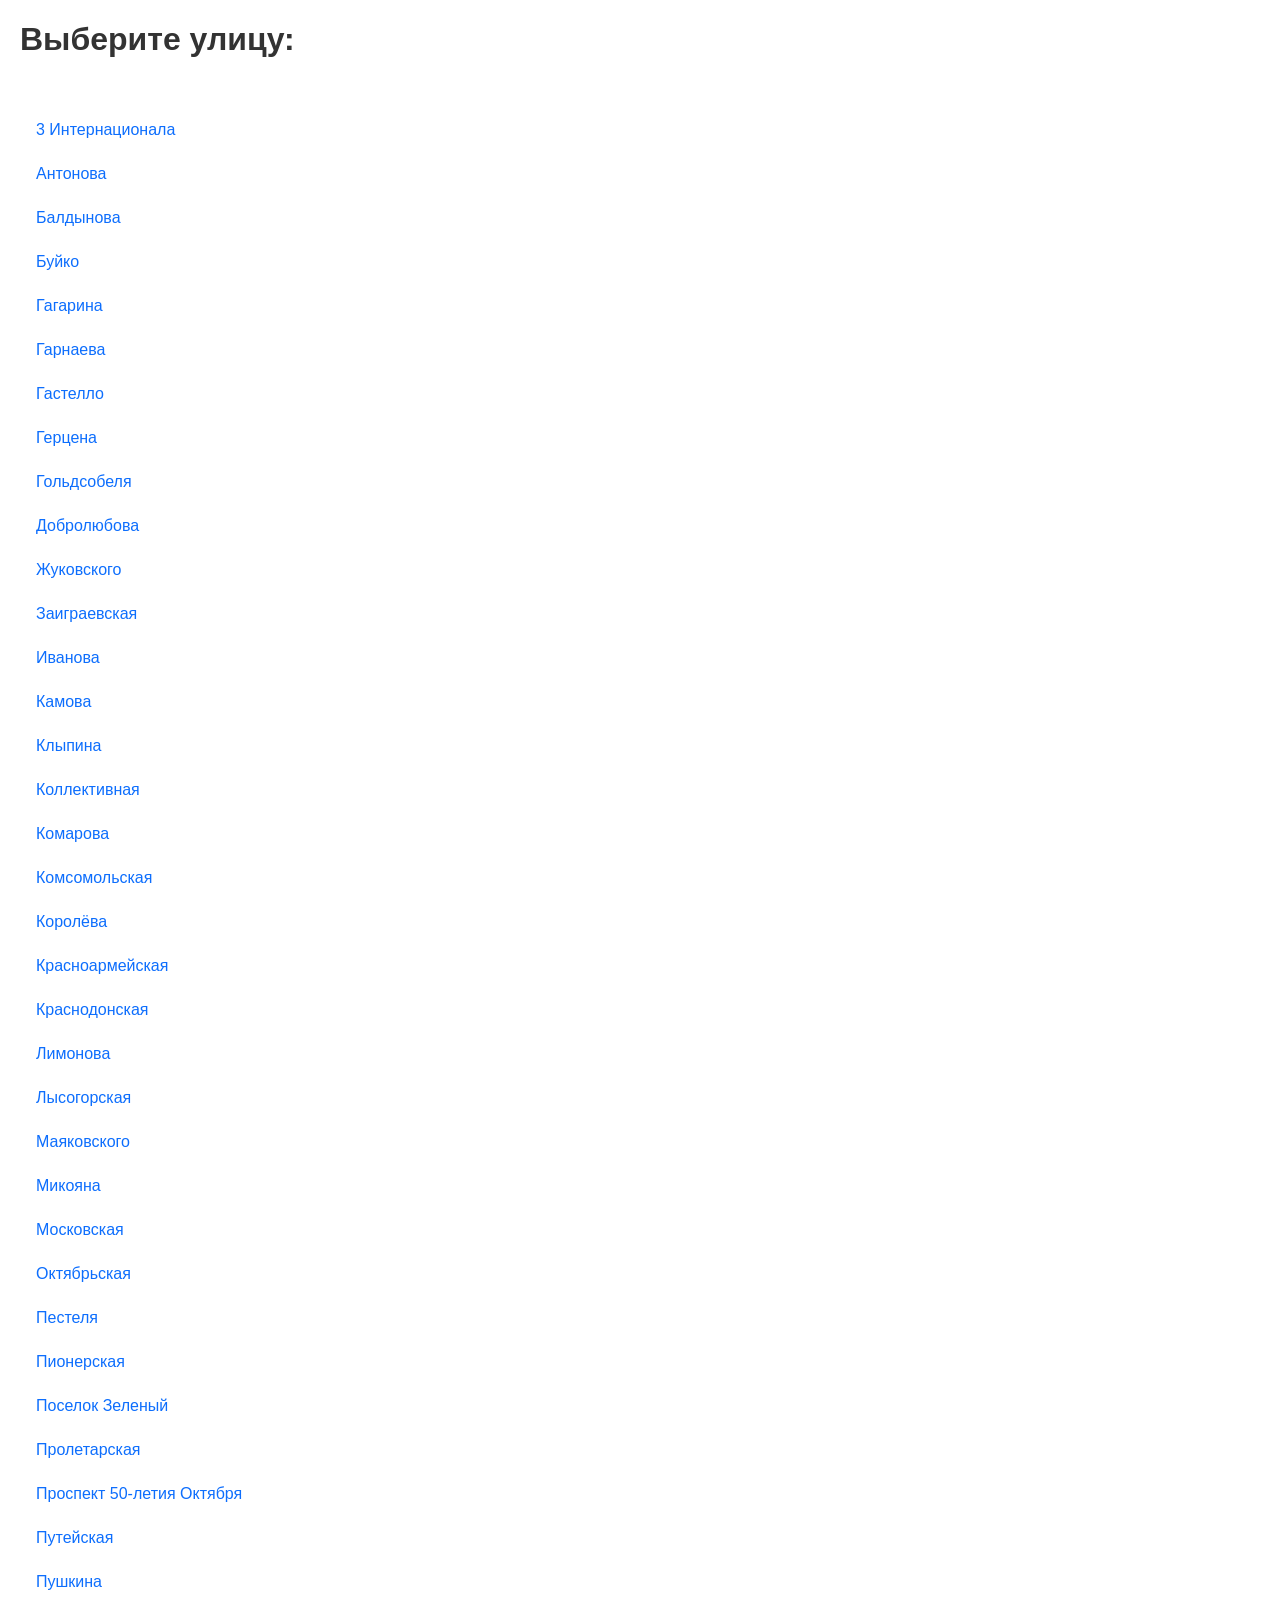
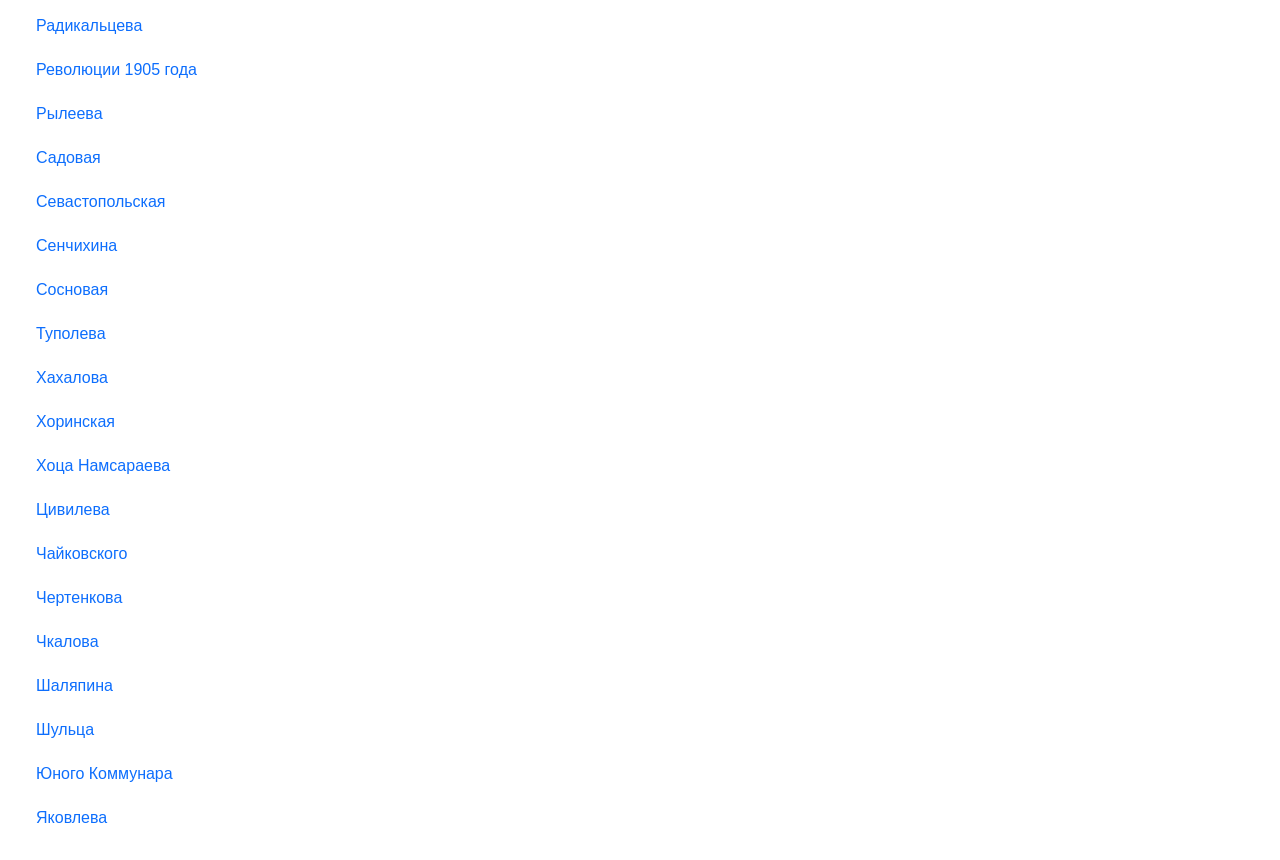
==== commit f04b933b: "Update index.html" ====
--- a/index.html
+++ b/index.html
@@ -63,6 +63,14 @@
 class TerritoryApp {
     constructor() {
         this.data = {
+"Красноармейская": [
+["14",
+80
+],
+["37",
+16
+]
+],
 "Юного Коммунара": [
 [
 "1",
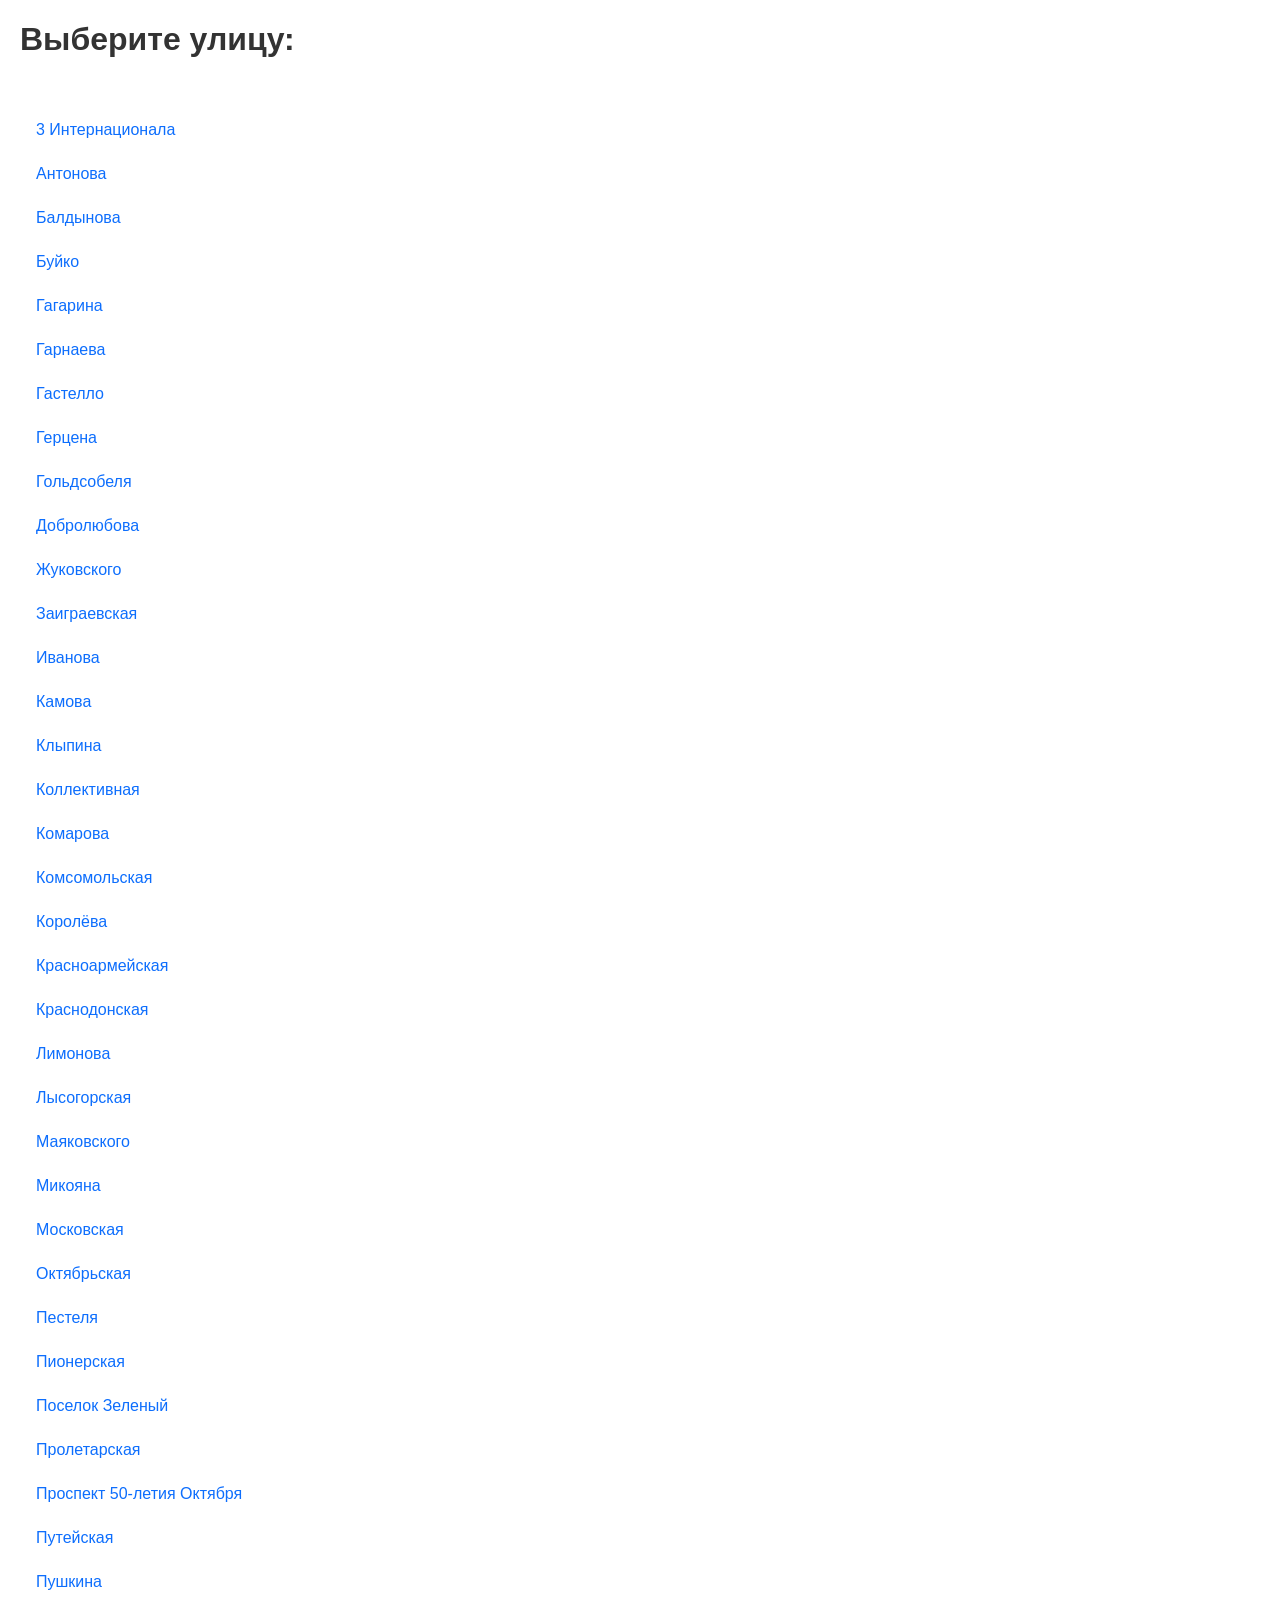
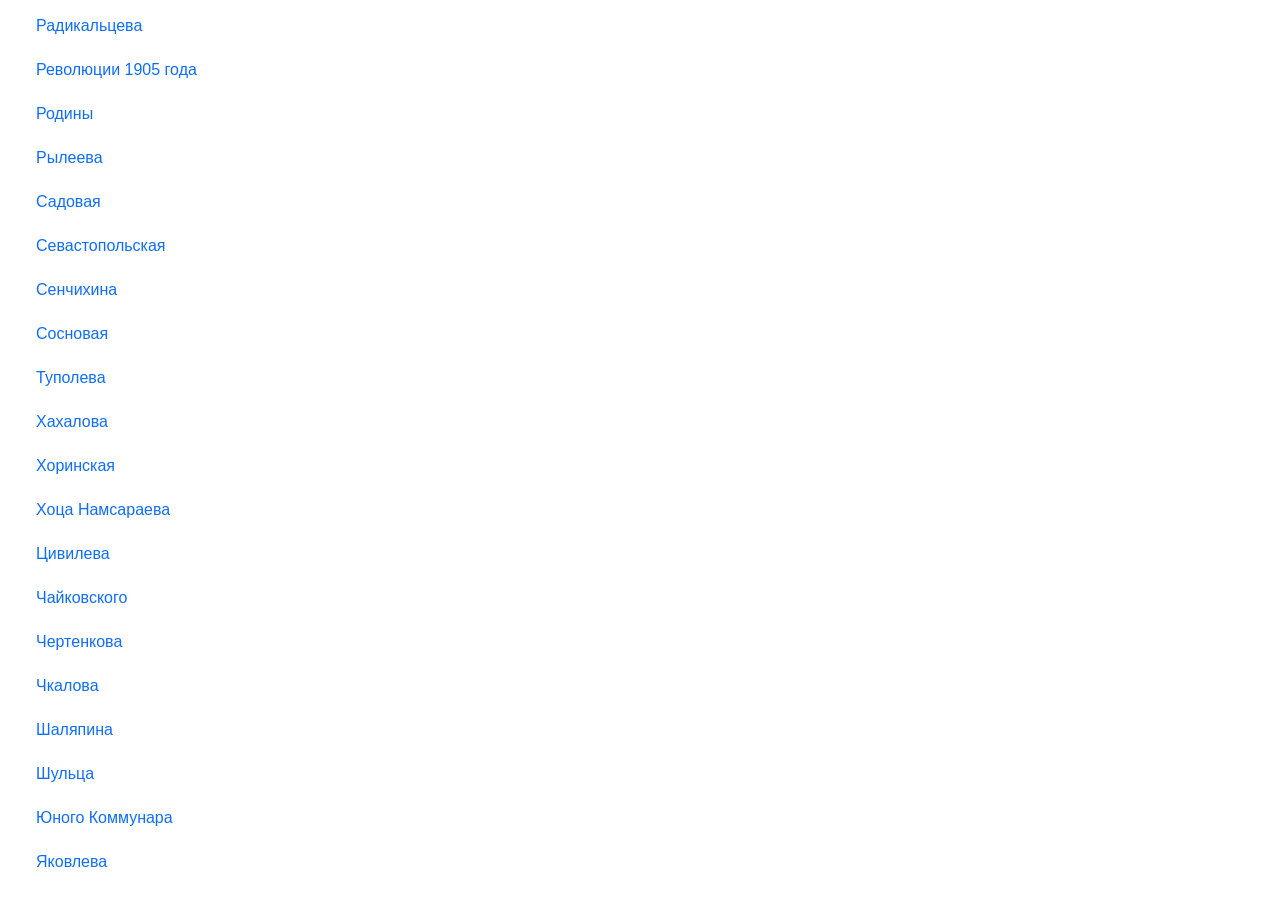
==== commit 59c4b4f6: "Родины" ====
--- a/index.html
+++ b/index.html
@@ -63,6 +63,20 @@
 class TerritoryApp {
     constructor() {
         this.data = {
+            "Родины": [
+["3", 50],
+["5", 53],
+["7", 48],
+["9", 37],
+["11", 32],
+["2", 48],
+["4", 48],
+["6", 56],
+["5/2", 48],
+["5/3", 60],
+["7/3", 60],
+["7/2", 48]
+],
 "Красноармейская": [
 ["14",
 80
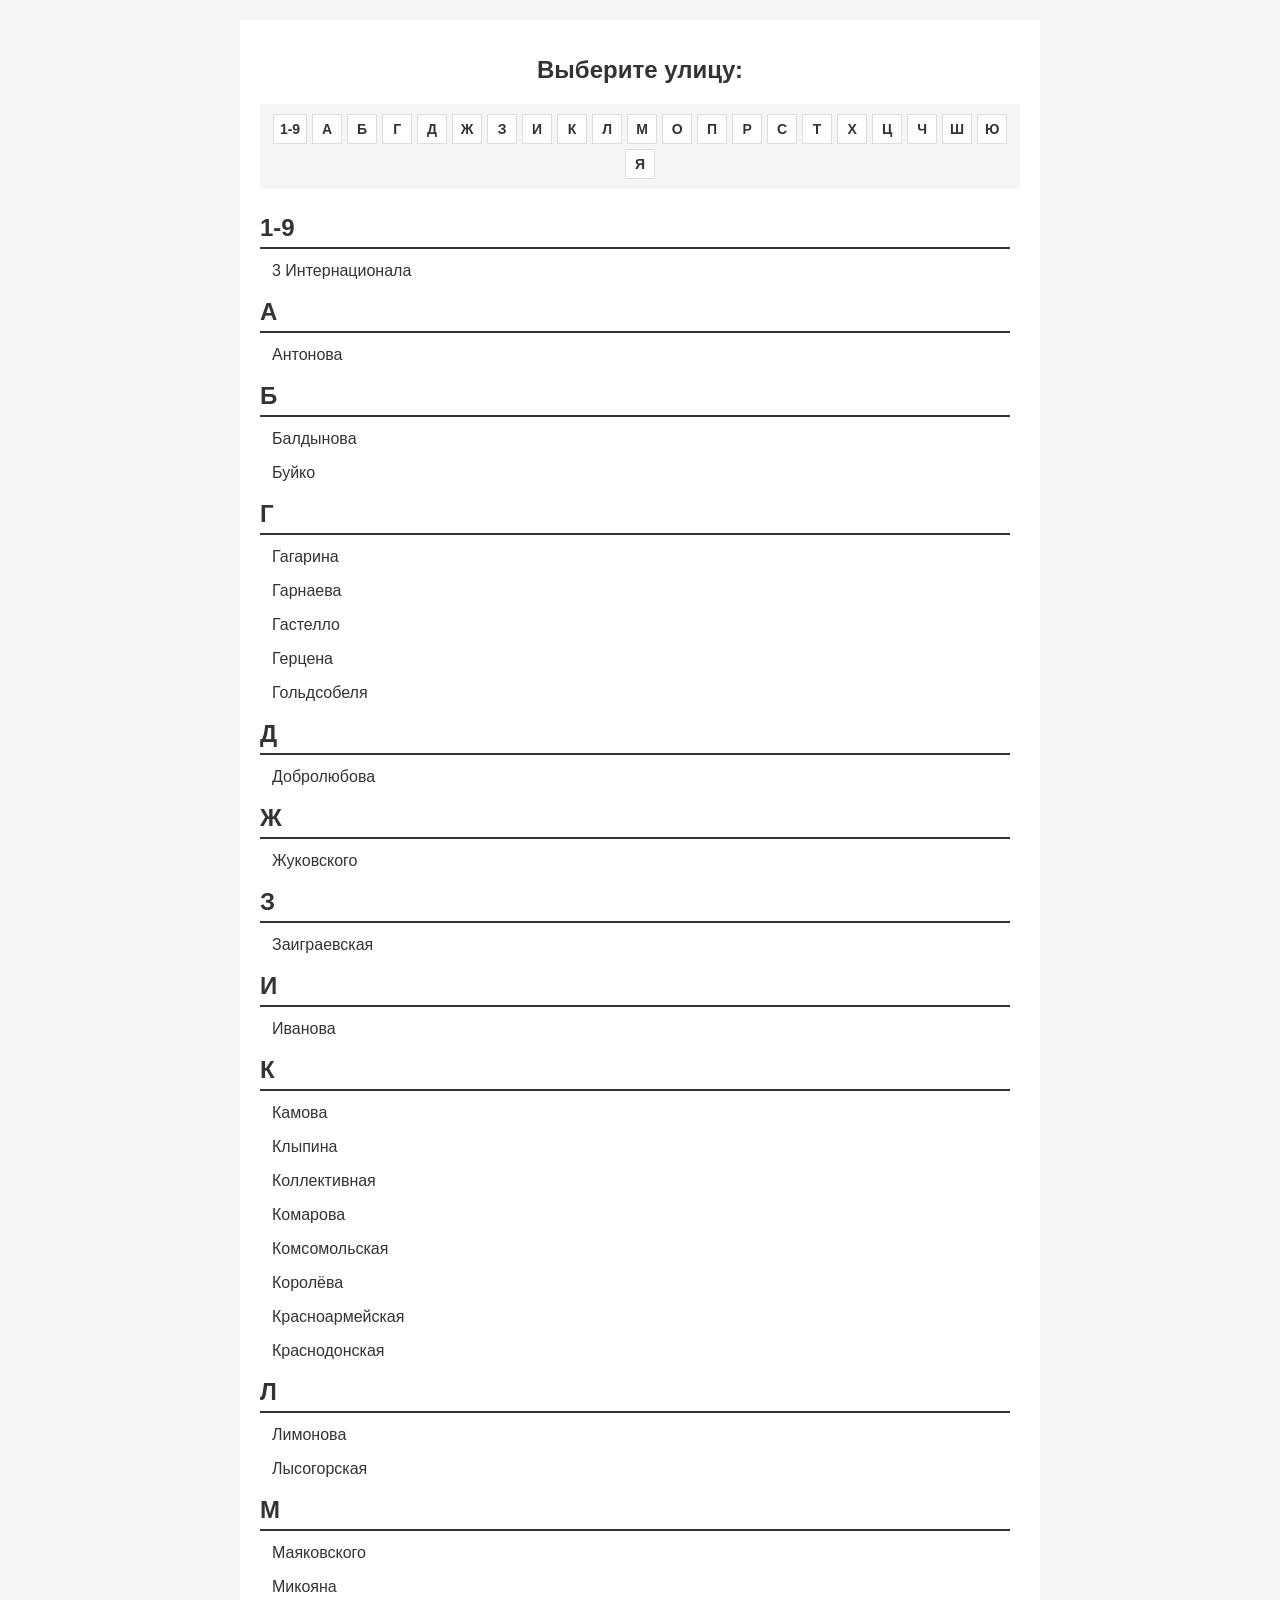
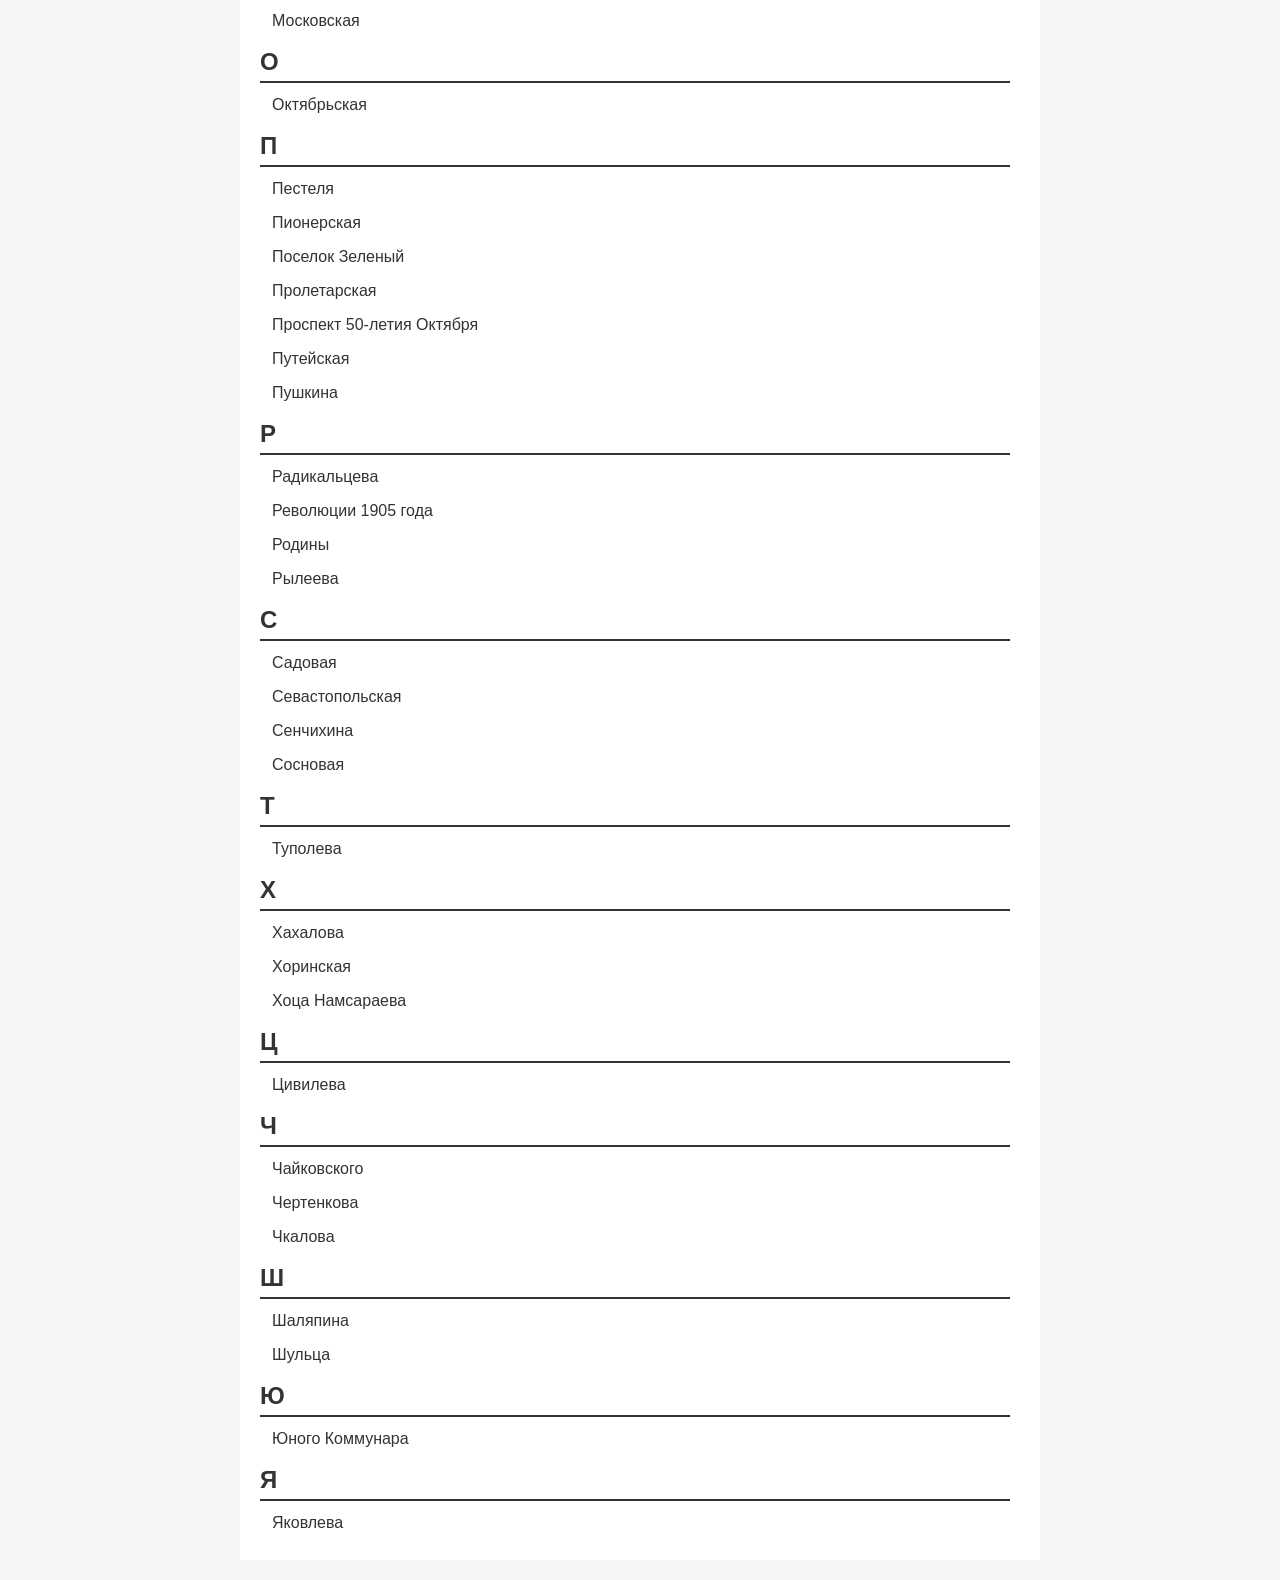
==== commit 2010b1ab: "feat: alphabet list" ====
--- a/index.html
+++ b/index.html
@@ -5,12 +5,306 @@
     <meta charset="UTF-8">
     <meta name="viewport" content="width=device-width, initial-scale=1.0">
     <title>Улицы</title>
-    <link rel="stylesheet" href="style.css">
+    <style>
+        * {
+            box-sizing: border-box;
+        }
+
+        body {
+            font-family: -apple-system, BlinkMacSystemFont, 'Segoe UI', Roboto, Oxygen, Ubuntu, Cantarell, sans-serif;
+            background: #f5f5f5;
+            min-height: 100vh;
+            margin: 0;
+            padding: 20px;
+        }
+
+        .container {
+            max-width: 800px;
+            margin: 0 auto;
+            background: white;
+            padding: 20px;
+        }
+
+        h1 {
+            text-align: center;
+            color: #333;
+            margin-bottom: 20px;
+            font-size: 24px;
+        }
+
+        /* Letter Navigation */
+        .letter-nav {
+            display: flex;
+            flex-wrap: wrap;
+            gap: 5px;
+            justify-content: center;
+            margin-bottom: 15px;
+            padding: 10px;
+            background: #f5f5f5;
+        }
+
+        .letter-nav button {
+            min-width: 30px;
+            height: 30px;
+            border: 1px solid #ddd;
+            background: white;
+            cursor: pointer;
+            font-weight: 600;
+            font-size: 14px;
+            color: #333;
+        }
+
+        .letter-nav button:hover {
+            background: #333;
+            color: white;
+        }
+
+        .letter-nav button.active {
+            background: #333;
+            color: white;
+        }
+
+        /* Street List with Letter Groups */
+        #territory {
+            padding-right: 10px;
+        }
+
+        .letter-header {
+            font-size: 24px;
+            font-weight: 700;
+            color: #333;
+            padding: 10px 0 5px 0;
+            border-bottom: 2px solid #333;
+            margin-bottom: 5px;
+            margin-top: 15px;
+            background: white;
+        }
+
+        .letter-header:first-child {
+            margin-top: 0;
+        }
+
+        .btn-link {
+            background: none;
+            border: none;
+            color: #333;
+            text-decoration: none;
+            cursor: pointer;
+            font-size: 16px;
+            padding: 8px 12px;
+            text-align: left;
+            width: 100%;
+        }
+
+        .btn-link:hover {
+            background: #f0f0f0;
+        }
+
+        /* Buttons */
+        .btn {
+            display: inline-block;
+            padding: 8px 16px;
+            border: 1px solid #333;
+            border-radius: 0;
+            cursor: pointer;
+            font-size: 14px;
+            transition: all 0.2s ease;
+            margin: 5px;
+            background: white;
+            color: #333;
+        }
+
+        .btn-primary {
+            background: #333;
+            color: white;
+        }
+
+        .btn-primary:hover {
+            background: #555;
+        }
+
+        .btn-secondary {
+            background: #666;
+            color: white;
+            border-color: #666;
+        }
+
+        .btn-secondary:hover {
+            background: #888;
+        }
+
+        /* Modal */
+        .modal {
+            display: none;
+            position: fixed;
+            top: 0;
+            left: 0;
+            width: 100%;
+            height: 100%;
+            background: rgba(0, 0, 0, 0.5);
+            z-index: 1000;
+            justify-content: center;
+            align-items: center;
+        }
+
+        .modal.show {
+            display: flex;
+        }
+
+        .modal-dialog {
+            background: white;
+            width: 90%;
+            max-width: 500px;
+            max-height: 90vh;
+            overflow-y: auto;
+        }
+
+        .modal-header {
+            display: flex;
+            justify-content: space-between;
+            align-items: center;
+            padding: 15px;
+            border-bottom: 1px solid #ddd;
+            background: #333;
+        }
+
+        .modal-title {
+            margin: 0;
+            font-size: 18px;
+            color: white;
+        }
+
+        .btn-close {
+            background: transparent;
+            border: none;
+            color: white;
+            font-size: 24px;
+            cursor: pointer;
+            width: 30px;
+            height: 30px;
+        }
+
+        .btn-close:hover {
+            color: #ccc;
+        }
+
+        .modal-body {
+            padding: 15px;
+        }
+
+        /* Form Elements */
+        .form-group {
+            margin-bottom: 15px;
+        }
+
+        .form-control {
+            width: 100%;
+            padding: 10px;
+            border: 1px solid #ccc;
+            font-size: 16px;
+        }
+
+        .form-control:focus {
+            outline: none;
+            border-color: #333;
+        }
+
+        /* Radio Buttons */
+        .radio-group {
+            display: flex;
+            gap: 10px;
+            flex-wrap: wrap;
+        }
+
+        .radio-option {
+            display: flex;
+            align-items: center;
+            gap: 6px;
+            cursor: pointer;
+            padding: 6px 12px;
+            border: 1px solid #ccc;
+        }
+
+        .radio-option:hover {
+            border-color: #333;
+        }
+
+        .radio-option input[type="radio"] {
+            display: none;
+        }
+
+        .radio-option input[type="radio"]:checked + .radio-label {
+            font-weight: 600;
+        }
+
+        .radio-option:has(input[type="radio"]:checked) {
+            border-color: #333;
+            background: #f0f0f0;
+        }
+
+        .radio-label {
+            font-size: 14px;
+            color: #333;
+        }
+
+        /* Apartment Buttons */
+        #apartment-buttons {
+            display: flex;
+            flex-wrap: wrap;
+            gap: 5px;
+            justify-content: center;
+        }
+
+        #apartment-buttons .btn {
+            min-width: 45px;
+            padding: 8px 12px;
+            background: #333;
+            color: white;
+            margin: 0;
+        }
+
+        #apartment-buttons .btn:hover {
+            background: #555;
+        }
+
+        /* Results */
+        #territory b {
+            color: #333;
+            font-size: 16px;
+        }
+
+        #territory-count {
+            font-size: 14px;
+            color: #666;
+        }
+
+        hr {
+            border: none;
+            border-top: 1px solid #ddd;
+            margin: 10px 0;
+        }
+
+        #step-selector {
+            width: 100%;
+            padding: 10px;
+            border: 1px solid #ccc;
+            font-size: 16px;
+            background: white;
+            cursor: pointer;
+        }
+
+        #step-selector:focus {
+            outline: none;
+            border-color: #333;
+        }
+    </style>
 </head>
 
 <body>
     <div class="container">
         <h1>Выберите улицу:</h1>
+
+        <div class="letter-nav" id="letter-nav"></div>
 
         <div id="territory"></div>
 
@@ -25,16 +319,24 @@
                     <div class="modal-body">
                         <form>
                             <div class="form-group">
-                                <input type="text" class="form-control" id="recipient-name">
+                                <label style="font-weight: 600; margin-bottom: 8px; display: block;">Тип домов:</label>
+                                <div class="radio-group">
+                                    <label class="radio-option">
+                                        <input type="radio" name="house-type" id="all" value="all" checked>
+                                        <span class="radio-label">Все</span>
+                                    </label>
+                                    <label class="radio-option">
+                                        <input type="radio" name="house-type" id="even" value="even">
+                                        <span class="radio-label">Четные дома</span>
+                                    </label>
+                                    <label class="radio-option">
+                                        <input type="radio" name="house-type" id="odd" value="odd">
+                                        <span class="radio-label">Нечетные дома</span>
+                                    </label>
+                                </div>
                             </div>
                             <div class="form-group">
-                                <input type="checkbox" id="even" />
-                                <label for="even">Четные дома</label>
-                                <input type="checkbox" id="odd" />
-                                <label for="odd">Нечетные дома</label>
-                            </div>
-                            <div class="form-group">
-                                <label for="step-selector">Шаг квартир:</label>
+                                <label for="step-selector" style="font-weight: 600; margin-bottom: 8px; display: block;">Шаг квартир:</label>
                                 <select id="step-selector" class="form-control">
                                     <option value="1">1 (каждая квартира)</option>
                                     <option value="5">5</option>
@@ -56,12 +358,12 @@
             </div>
         </div>
     </div>
-    
 
     <script>
 // Territory Management Application with Embedded Data
 class TerritoryApp {
     constructor() {
+        // ADD YOUR DATA HERE
         this.data = {
             "Родины": [
 ["3", 50],
@@ -3478,7 +3780,6 @@
                 ]
             ]
         };
-
         this.apartmentCount = 0;
         this.init();
     }
@@ -3499,10 +3800,38 @@
             const modal = document.getElementById("exampleModal");
             modal.querySelector(".modal-title").textContent = streetName;
             modal.querySelector(".modal-body input").value = streetName;
+            
+            // Reset radio buttons to "Все"
+            document.getElementById("all").checked = true;
+            
+            // Reset step selector to default (20)
+            document.getElementById("step-selector").value = "20";
+            
+            // Regenerate apartment buttons for default step
+            this.generateApartmentButtons();
+            
             openModal();
         };
 
-
+        // Step selector change listener - regenerate buttons
+        document.getElementById("step-selector").addEventListener("change", () => {
+            this.generateApartmentButtons();
+        });
+
+        // Letter navigation
+        window.scrollToLetter = (letter) => {
+            const letterGroup = document.getElementById('letter-' + letter);
+            
+            if (letterGroup) {
+                letterGroup.scrollIntoView({ behavior: 'smooth', block: 'start' });
+                
+                // Update active state
+                document.querySelectorAll('.letter-nav button').forEach(btn => {
+                    btn.classList.remove('active');
+                });
+                document.getElementById('nav-' + letter)?.classList.add('active');
+            }
+        };
     }
 
     generateApartmentButtons() {
@@ -3514,11 +3843,17 @@
 
         const fragment = document.createDocumentFragment();
 
-        // Always show numbers 1-50, regardless of step
-        for (let i = 1; i <= 50; i++) {
+        // Get the step from the selector
+        const stepSelector = document.getElementById("step-selector");
+        const step = stepSelector ? parseInt(stepSelector.value) : 20;
+
+        // Show buttons from 1 to step value
+        const maxButton = step;
+        
+        for (let i = 1; i <= maxButton; i++) {
             const button = document.createElement("button");
             button.type = "button";
-            button.className = "btn btn-secondary";
+            button.className = "btn";
             button.textContent = i.toString();
             button.onclick = () => this.searchApartments(i);
             fragment.appendChild(button);
@@ -3529,11 +3864,102 @@
 
     displayStreets() {
         const streets = this.getSortedStreets();
-        const streetButtons = streets.map(streetName =>
-            `<br><button type="button" class="btn btn-link" onclick="openStreetModal('${streetName}')">${streetName}</button>`
-        ).join('');
-
-        document.getElementById("territory").innerHTML = `<div>${streetButtons}</div>`;
+        
+        // Show letter nav and reset title
+        document.getElementById("letter-nav").style.display = "flex";
+        document.querySelector("h1").textContent = "Выберите улицу:";
+        
+        // Generate letter navigation
+        this.generateLetterNav(streets);
+        
+        // Group streets by first letter
+        const groupedStreets = this.groupStreetsByLetter(streets);
+        
+        let html = '';
+        for (const [letter, letterStreets] of Object.entries(groupedStreets)) {
+            html += `<div class="letter-group" id="letter-${letter}">`;
+            html += `<div class="letter-header">${letter}</div>`;
+            
+            letterStreets.forEach(streetName => {
+                html += `<button type="button" class="btn-link" onclick="openStreetModal('${streetName}')">${streetName}</button>`;
+            });
+            
+            html += `</div>`;
+        }
+        
+        document.getElementById("territory").innerHTML = html;
+    }
+
+    generateLetterNav(streets) {
+        // Check if there are any streets starting with numbers
+        const hasNumbers = streets.some(street => /\d/.test(street.charAt(0)));
+        
+        // Get letters that actually have streets
+        const availableLetters = new Set();
+        
+        streets.forEach(street => {
+            const firstChar = street.charAt(0).toUpperCase();
+            if (!/\d/.test(firstChar)) {
+                availableLetters.add(firstChar);
+            }
+        });
+
+        // Sort letters by Russian alphabet order
+        const russianOrder = 'АБВГДЕЁЖЗИЙКЛМНОПРСТУФХЦЧШЩЭЮЯ';
+        const sortedLetters = [...availableLetters].sort((a, b) => {
+            return russianOrder.indexOf(a) - russianOrder.indexOf(b);
+        });
+
+        let html = '';
+        
+        // Add 1-9 button first if there are numeric streets
+        if (hasNumbers) {
+            html += `<button type="button" 
+                        id="nav-1-9"
+                        onclick="scrollToLetter('1-9')">1-9</button>`;
+        }
+        
+        // Add letter buttons
+        for (const letter of sortedLetters) {
+            html += `<button type="button" 
+                        id="nav-${letter}"
+                        onclick="scrollToLetter('${letter}')">${letter}</button>`;
+        }
+        
+        document.getElementById("letter-nav").innerHTML = html;
+    }
+
+    groupStreetsByLetter(streets) {
+        const grouped = {};
+        
+        streets.forEach(street => {
+            const firstChar = street.charAt(0).toUpperCase();
+            // Group all numeric-starting streets under '1-9'
+            const groupKey = /\d/.test(firstChar) ? '1-9' : firstChar;
+            
+            if (!grouped[groupKey]) {
+                grouped[groupKey] = [];
+            }
+            grouped[groupKey].push(street);
+        });
+        
+        // Sort: 1-9 first, then by Russian alphabet
+        const russianOrder = 'АБВГДЕЁЖЗИЙКЛМНОПРСТУФХЦЧШЩЭЮЯ';
+        const sortedGrouped = {};
+        
+        // First add 1-9 if exists
+        if (grouped['1-9']) {
+            sortedGrouped['1-9'] = grouped['1-9'];
+        }
+        
+        // Then add Russian letters in order
+        for (const letter of russianOrder) {
+            if (grouped[letter]) {
+                sortedGrouped[letter] = grouped[letter];
+            }
+        }
+        
+        return sortedGrouped;
     }
 
     getSortedStreets() {
@@ -3546,30 +3972,32 @@
         const streetName = document.getElementById("recipient-name").value;
 
         if (!streetName || !this.data[streetName]) {
-            this.showNoResults();
+            this.showNoResults(streetName || "Неизвестная улица");
             return;
         }
 
         const buildings = this.getFilteredBuildings(streetName);
         const resultHtml = this.generateResultsHtml(apartmentNumber, buildings, streetName);
 
-        this.displayResults(resultHtml);
+        this.displayResults(resultHtml, streetName);
         this.closeModal();
     }
 
     getFilteredBuildings(streetName) {
         const buildings = this.data[streetName] || [];
-        const isOddChecked = document.getElementById("odd").checked;
-        const isEvenChecked = document.getElementById("even").checked;
-
-        if (!isOddChecked && !isEvenChecked) {
+        
+        // Get selected radio value
+        const selectedRadio = document.querySelector('input[name="house-type"]:checked');
+        const filterType = selectedRadio ? selectedRadio.value : 'all';
+
+        if (filterType === 'all') {
             return this.sortBuildings(buildings);
         }
 
         return this.sortBuildings(buildings.filter(building => {
             const buildingNumber = this.extractBuildingNumber(building[0]);
-            if (isOddChecked && buildingNumber % 2 !== 1) return false;
-            if (isEvenChecked && buildingNumber % 2 !== 0) return false;
+            if (filterType === 'odd' && buildingNumber % 2 !== 1) return false;
+            if (filterType === 'even' && buildingNumber % 2 !== 0) return false;
             return true;
         }));
     }
@@ -3631,11 +4059,15 @@
         return html;
     }
 
-    displayResults(html) {
+    displayResults(html, streetName) {
         if (this.apartmentCount === 0) {
-            this.showNoResults();
+            this.showNoResults(streetName);
             return;
         }
+
+        // Hide letter nav and show street name
+        document.getElementById("letter-nav").style.display = "none";
+        document.querySelector("h1").textContent = streetName;
 
         document.getElementById("territory").innerHTML = html;
 
@@ -3647,7 +4079,11 @@
         window.scrollTo(0, 0);
     }
 
-    showNoResults() {
+    showNoResults(streetName) {
+        // Hide letter nav and show street name
+        document.getElementById("letter-nav").style.display = "none";
+        document.querySelector("h1").textContent = streetName;
+
         document.getElementById("territory").innerHTML = `
             <button type="button" onclick="listStreets()" class="btn btn-primary">Вернуться</button> 
             <hr>Нет подходящих квартир
@@ -3724,31 +4160,31 @@
     new TerritoryApp();
 });
 
-        // Modal functionality without Bootstrap
-        function openModal() {
-            document.getElementById('exampleModal').classList.add('show');
-        }
-
-        function closeModal() {
-            document.getElementById('exampleModal').classList.remove('show');
-        }
-
-        // Close modal when clicking outside of it
-        window.onclick = function (event) {
-            const modal = document.getElementById('exampleModal');
-            if (event.target === modal) {
-                closeModal();
-            }
-        }
-
-        // Close modal with Escape key
-        document.addEventListener('keydown', function (event) {
-            if (event.key === 'Escape') {
-                closeModal();
-            }
-        });
+// Modal functionality without Bootstrap
+function openModal() {
+    document.getElementById('exampleModal').classList.add('show');
+}
+
+function closeModal() {
+    document.getElementById('exampleModal').classList.remove('show');
+}
+
+// Close modal when clicking outside of it
+window.onclick = function (event) {
+    const modal = document.getElementById('exampleModal');
+    if (event.target === modal) {
+        closeModal();
+    }
+}
+
+// Close modal with Escape key
+document.addEventListener('keydown', function (event) {
+    if (event.key === 'Escape') {
+        closeModal();
+    }
+});
     </script>
 
 </body>
 
-</html>+</html>
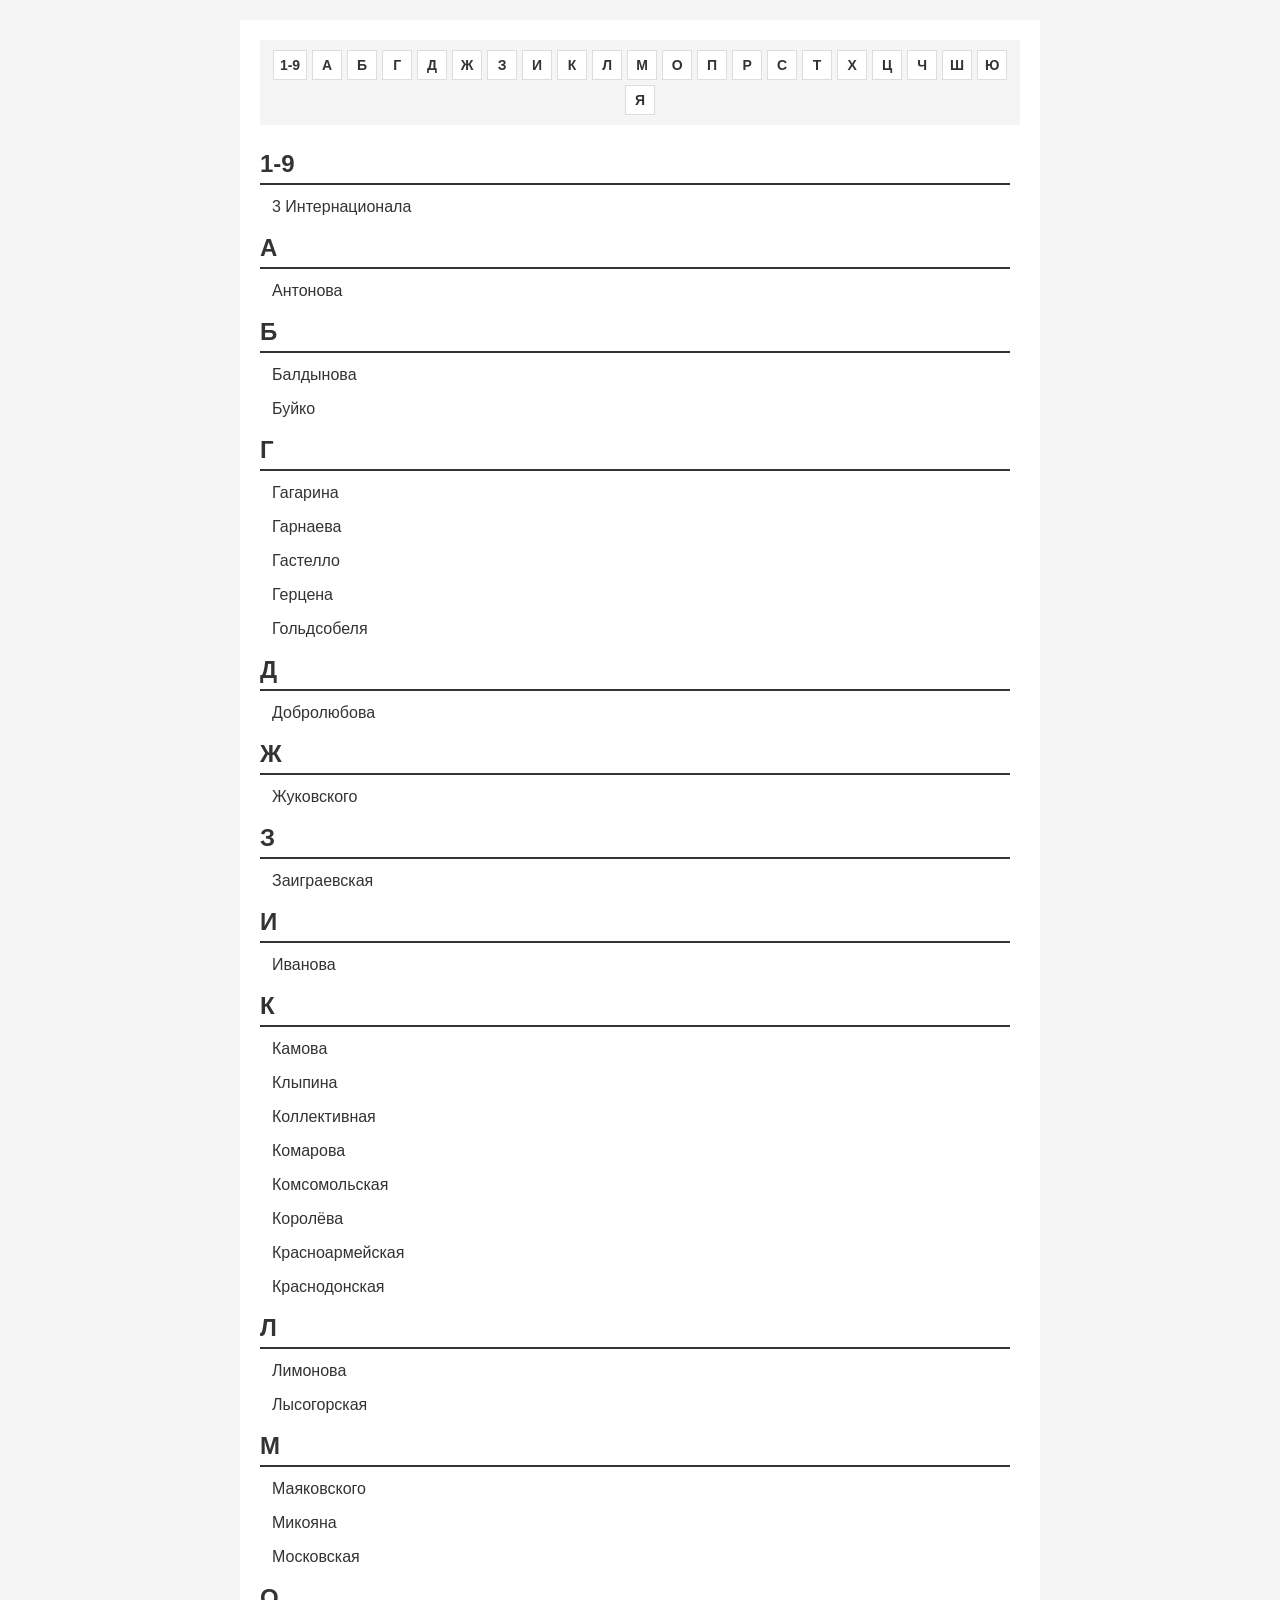
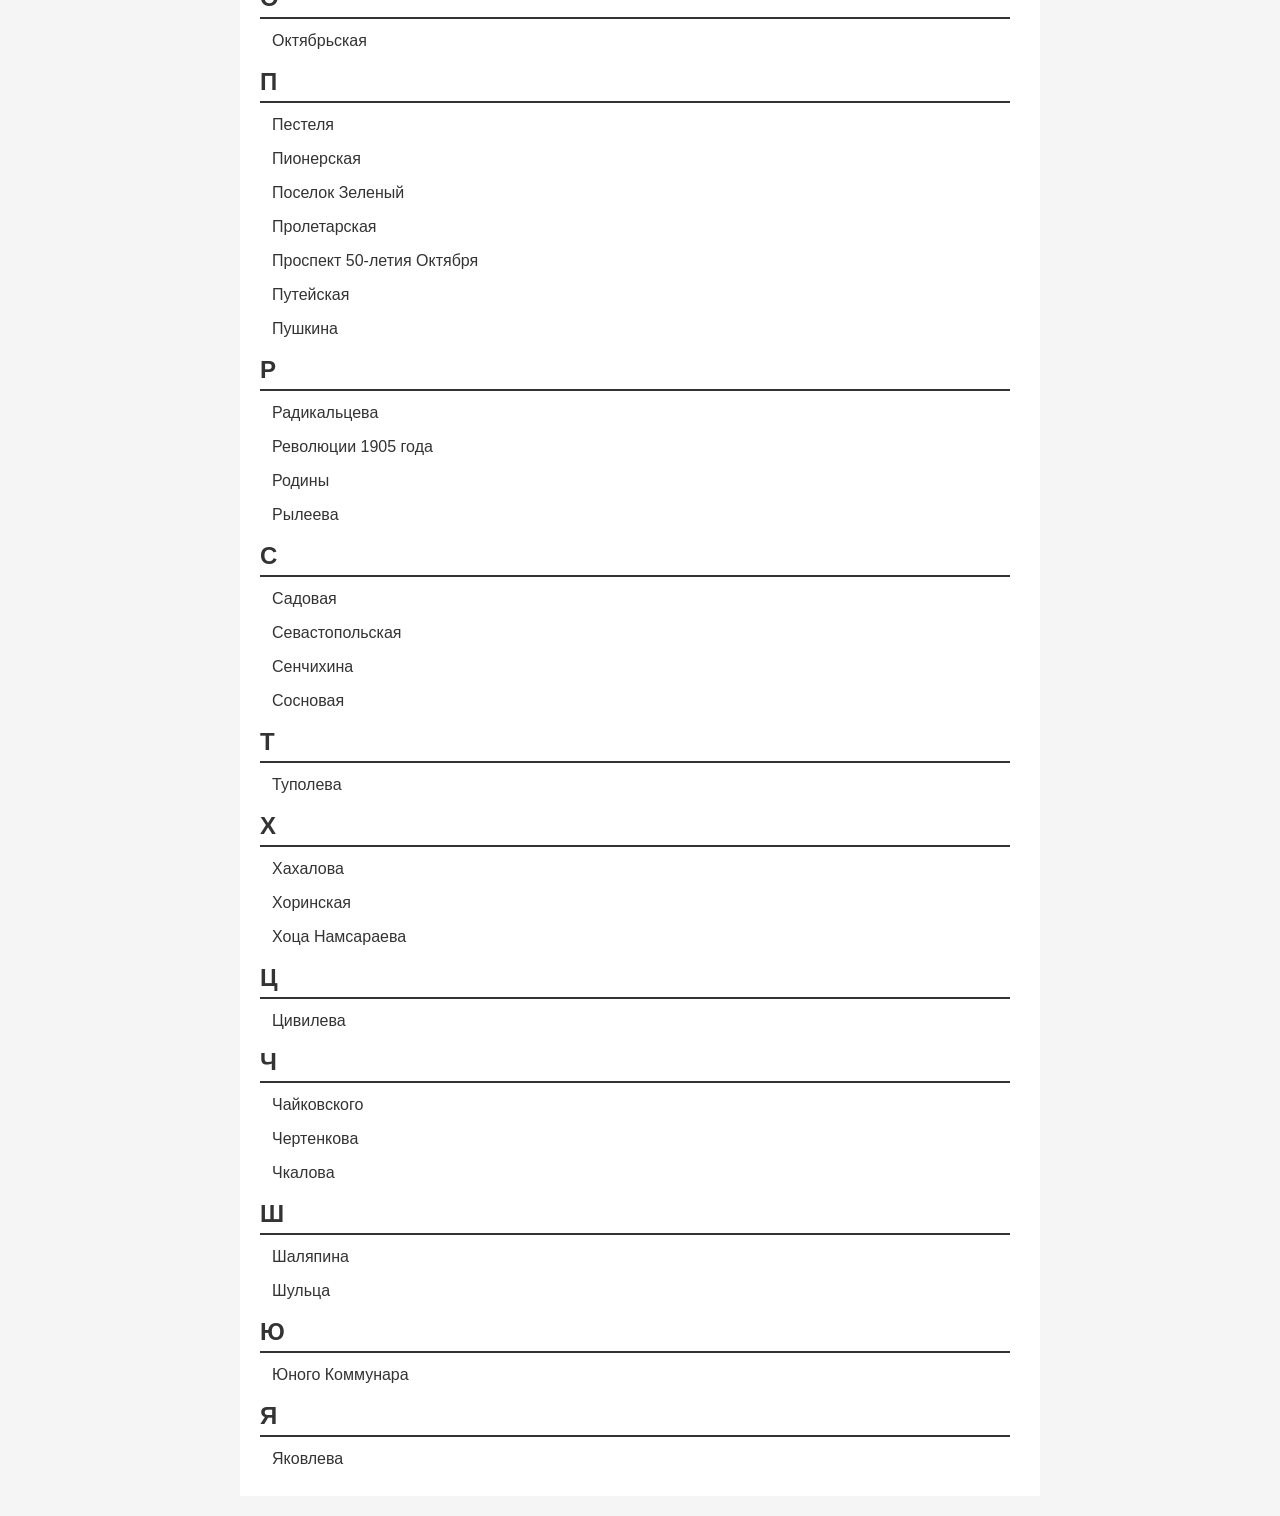
==== commit 784ff79b: "feat: disable buttons if no results" ====
--- a/index.html
+++ b/index.html
@@ -263,8 +263,16 @@
             margin: 0;
         }
 
-        #apartment-buttons .btn:hover {
+        #apartment-buttons .btn:hover:not(:disabled) {
             background: #555;
+        }
+
+        /* Disabled apartment buttons */
+        #apartment-buttons .btn:disabled {
+            background: #ccc;
+            color: #999;
+            cursor: not-allowed;
+            opacity: 0.6;
         }
 
         /* Results */
@@ -302,7 +310,6 @@
 
 <body>
     <div class="container">
-        <h1>Выберите улицу:</h1>
 
         <div class="letter-nav" id="letter-nav"></div>
 
@@ -318,6 +325,9 @@
                     </div>
                     <div class="modal-body">
                         <form>
+                            <div class="form-group" style="display: none;">
+                                <input type="text" class="form-control" id="recipient-name">
+                            </div>
                             <div class="form-group">
                                 <label style="font-weight: 600; margin-bottom: 8px; display: block;">Тип домов:</label>
                                 <div class="radio-group">
@@ -364,6 +374,7 @@
 class TerritoryApp {
     constructor() {
         // ADD YOUR DATA HERE
+        // Format: "Street Name": [[building, maxApartment, startApartment?], ...]
         this.data = {
             "Родины": [
 ["3", 50],
@@ -3818,6 +3829,13 @@
             this.generateApartmentButtons();
         });
 
+        // Radio buttons change listener - regenerate buttons
+        document.querySelectorAll('input[name="house-type"]').forEach(radio => {
+            radio.addEventListener("change", () => {
+                this.generateApartmentButtons();
+            });
+        });
+
         // Letter navigation
         window.scrollToLetter = (letter) => {
             const letterGroup = document.getElementById('letter-' + letter);
@@ -3834,6 +3852,41 @@
         };
     }
 
+    // Check if an apartment number would yield results
+    wouldYieldResults(apartmentNumber, streetName, filterType, step) {
+        const buildings = this.getFilteredBuildingsForCheck(streetName, filterType);
+        
+        for (const building of buildings) {
+            const [, maxApartment, startApartment = 1] = building;
+            let currentApartment = apartmentNumber;
+            
+            while (currentApartment <= maxApartment) {
+                if (currentApartment >= startApartment) {
+                    return true; // Found at least one valid apartment
+                }
+                currentApartment += step;
+            }
+        }
+        
+        return false;
+    }
+
+    // Get filtered buildings without modifying state (for checking)
+    getFilteredBuildingsForCheck(streetName, filterType) {
+        const buildings = this.data[streetName] || [];
+        
+        if (filterType === 'all') {
+            return this.sortBuildings(buildings);
+        }
+
+        return this.sortBuildings(buildings.filter(building => {
+            const buildingNumber = this.extractBuildingNumber(building[0]);
+            if (filterType === 'odd' && buildingNumber % 2 !== 1) return false;
+            if (filterType === 'even' && buildingNumber % 2 !== 0) return false;
+            return true;
+        }));
+    }
+
     generateApartmentButtons() {
         const container = document.getElementById("apartment-buttons");
         if (!container) return;
@@ -3841,11 +3894,17 @@
         // Clear existing buttons
         container.innerHTML = '';
 
-        const fragment = document.createDocumentFragment();
-
         // Get the step from the selector
         const stepSelector = document.getElementById("step-selector");
         const step = stepSelector ? parseInt(stepSelector.value) : 20;
+
+        // Get the current street and filter type
+        const streetName = document.getElementById("recipient-name").value;
+        const selectedRadio = document.querySelector('input[name="house-type"]:checked');
+        const filterType = selectedRadio ? selectedRadio.value : 'all';
+
+        // Store reference to this
+        const self = this;
 
         // Show buttons from 1 to step value
         const maxButton = step;
@@ -3855,11 +3914,24 @@
             button.type = "button";
             button.className = "btn";
             button.textContent = i.toString();
-            button.onclick = () => this.searchApartments(i);
-            fragment.appendChild(button);
-        }
-
-        container.appendChild(fragment);
+            
+            // Check if this button would yield results
+            const wouldHaveResults = streetName && this.data[streetName] 
+                ? this.wouldYieldResults(i, streetName, filterType, step)
+                : true; // Default to enabled if no street selected
+            
+            button.disabled = !wouldHaveResults;
+            
+            // Use closure to capture the correct value
+            (function(num) {
+                button.onclick = function() {
+                    if (!this.disabled) {
+                        self.searchApartments(num);
+                    }
+                };
+            })(i);
+            container.appendChild(button);
+        }
     }
 
     displayStreets() {
@@ -3867,7 +3939,7 @@
         
         // Show letter nav and reset title
         document.getElementById("letter-nav").style.display = "flex";
-        document.querySelector("h1").textContent = "Выберите улицу:";
+        document.querySelector("h1").textContent = "Улицы";
         
         // Generate letter navigation
         this.generateLetterNav(streets);
@@ -3971,11 +4043,6 @@
         this.apartmentCount = 0;
         const streetName = document.getElementById("recipient-name").value;
 
-        if (!streetName || !this.data[streetName]) {
-            this.showNoResults(streetName || "Неизвестная улица");
-            return;
-        }
-
         const buildings = this.getFilteredBuildings(streetName);
         const resultHtml = this.generateResultsHtml(apartmentNumber, buildings, streetName);
 
@@ -4060,10 +4127,6 @@
     }
 
     displayResults(html, streetName) {
-        if (this.apartmentCount === 0) {
-            this.showNoResults(streetName);
-            return;
-        }
 
         // Hide letter nav and show street name
         document.getElementById("letter-nav").style.display = "none";
@@ -4077,17 +4140,6 @@
         }
 
         window.scrollTo(0, 0);
-    }
-
-    showNoResults(streetName) {
-        // Hide letter nav and show street name
-        document.getElementById("letter-nav").style.display = "none";
-        document.querySelector("h1").textContent = streetName;
-
-        document.getElementById("territory").innerHTML = `
-            <button type="button" onclick="listStreets()" class="btn btn-primary">Вернуться</button> 
-            <hr>Нет подходящих квартир
-        `;
     }
 
     closeModal() {
@@ -4187,4 +4239,4 @@
 
 </body>
 
-</html>
+</html>
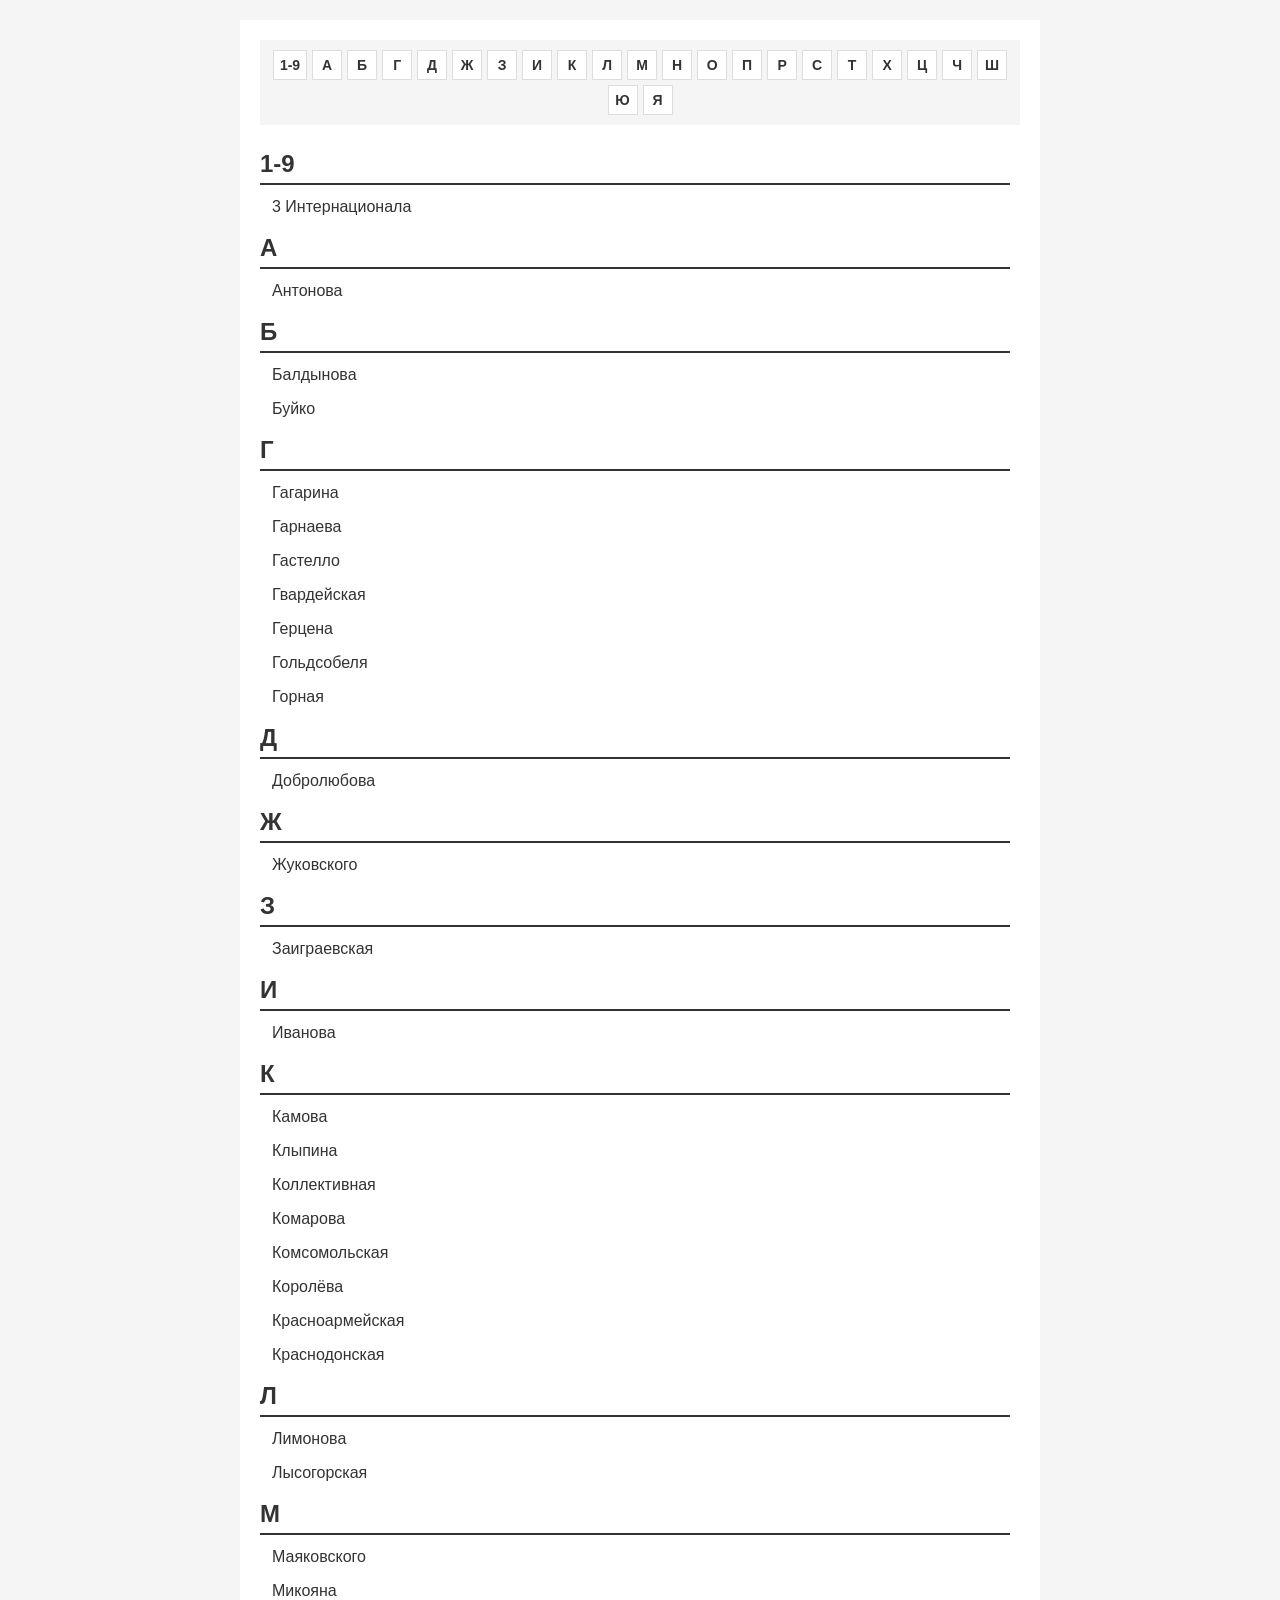
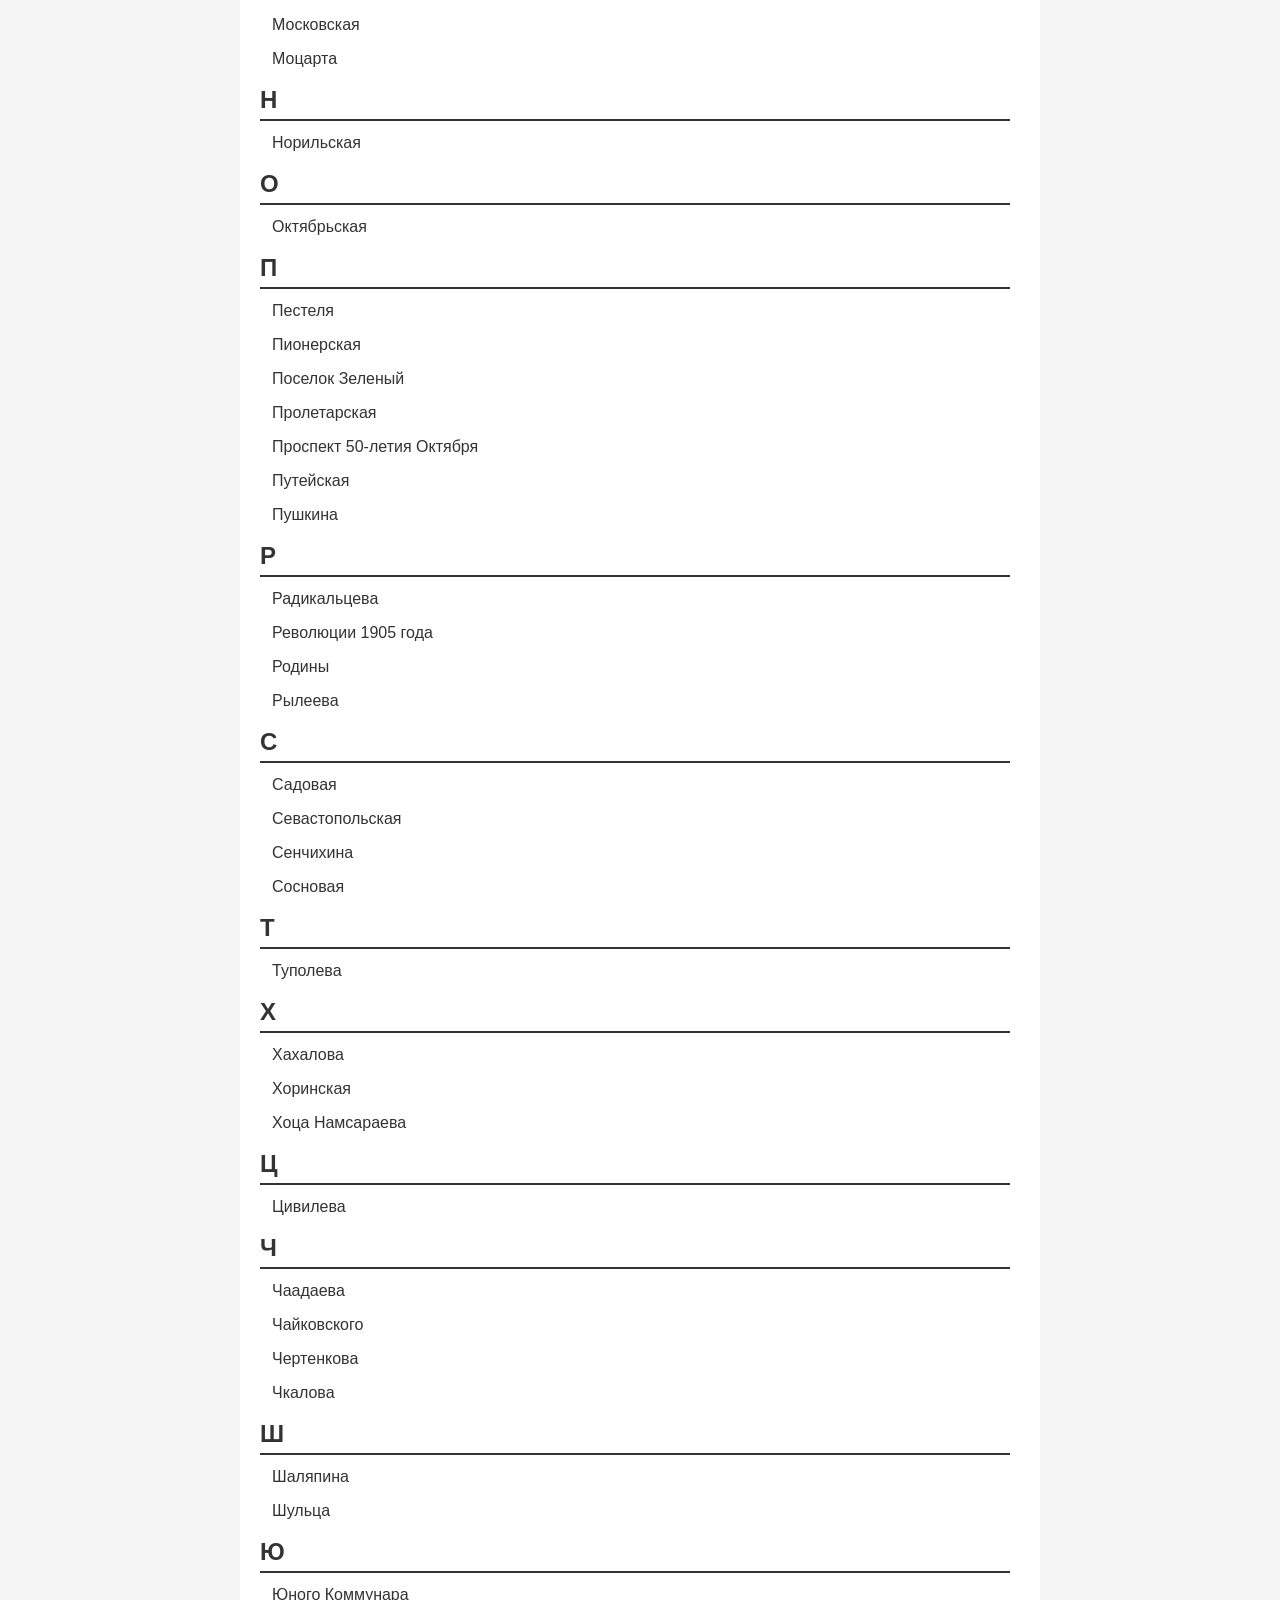
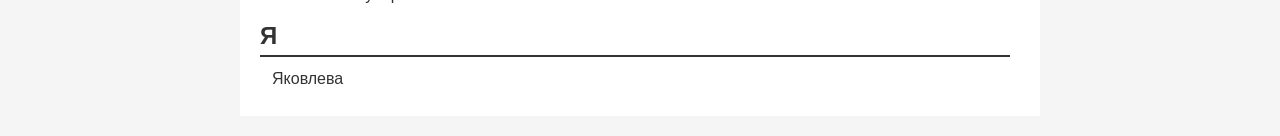
==== commit 79cd6f1d: "new streets" ====
--- a/index.html
+++ b/index.html
@@ -376,6 +376,69 @@
         // ADD YOUR DATA HERE
         // Format: "Street Name": [[building, maxApartment, startApartment?], ...]
         this.data = {
+            "Чаадаева": [
+                ["3", 80]
+            ],
+            "Моцарта": [
+                ["5", 48],
+                ["3", 52],
+                ["1", 60],
+                ["16", 8],
+                ["2", 16],
+                ["4", 16],
+                ["6", 8],
+                ["8", 8],
+                ["10", 8],
+                ["14", 8],
+                ["2а", 16]
+            ],
+            "Норильская": [
+["2", 50],
+["4", 58],
+["3", 8],
+["6", 74],
+["8", 78],
+["12", 83],
+["12а", 6],
+["10", 90],
+["14", 118],
+["16", 72],
+["18", 60],
+["20", 57],
+["22", 60],
+["26", 80],
+["24", 119]
+],
+            "Горная": [
+["1а", 8],
+["3а", 8],
+["5а", 8],
+["1", 8],
+["2", 8],
+["3", 8],
+["4", 8],
+["5", 8],
+["6", 8],
+["7", 8],
+["8", 8],
+["9", 8],
+["10", 8]
+],
+        "Гвардейская": [
+["1а к1", 12],
+["1", 8],
+["2", 16],
+["3", 8],
+["4", 14],
+["5", 8],
+["6", 10],
+["7", 8],
+["8", 8],
+["9", 8],
+["10", 8],
+["11", 8],
+["12", 18]
+],
             "Родины": [
 ["3", 50],
 ["5", 53],
